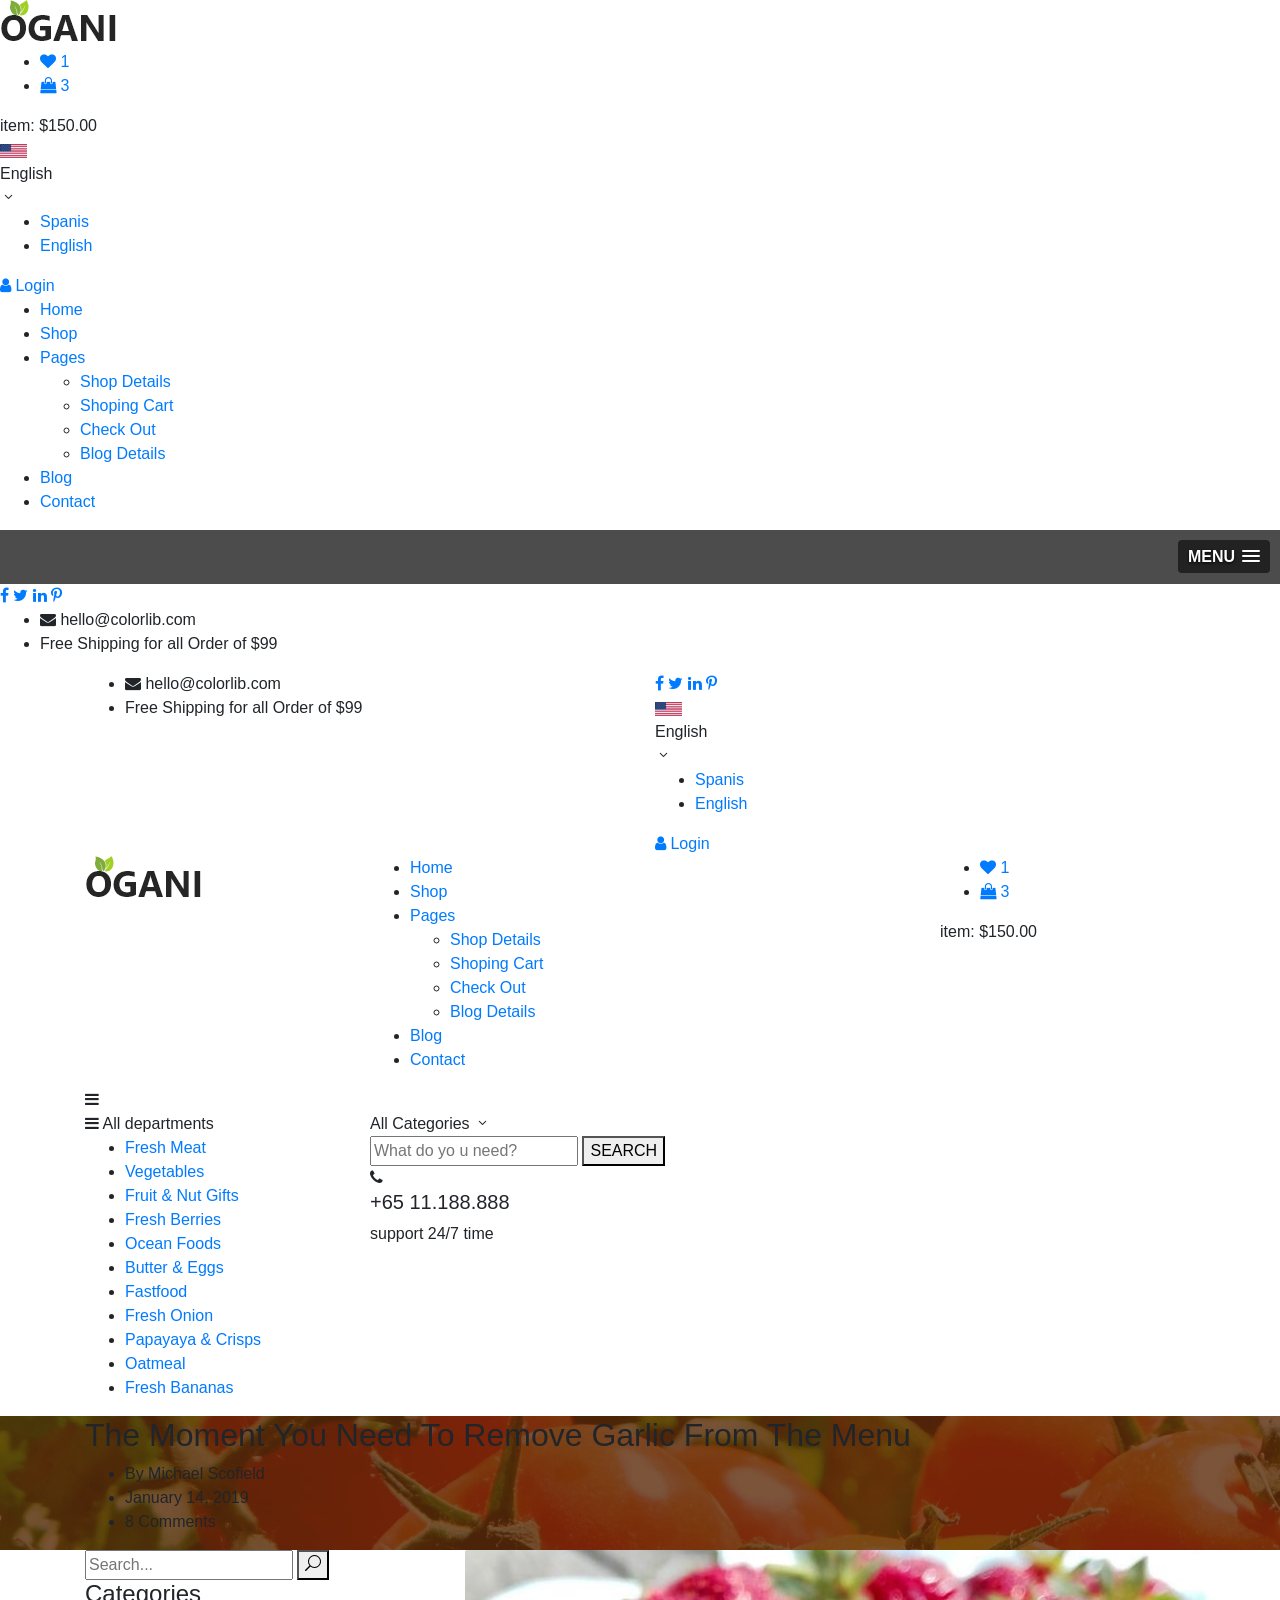
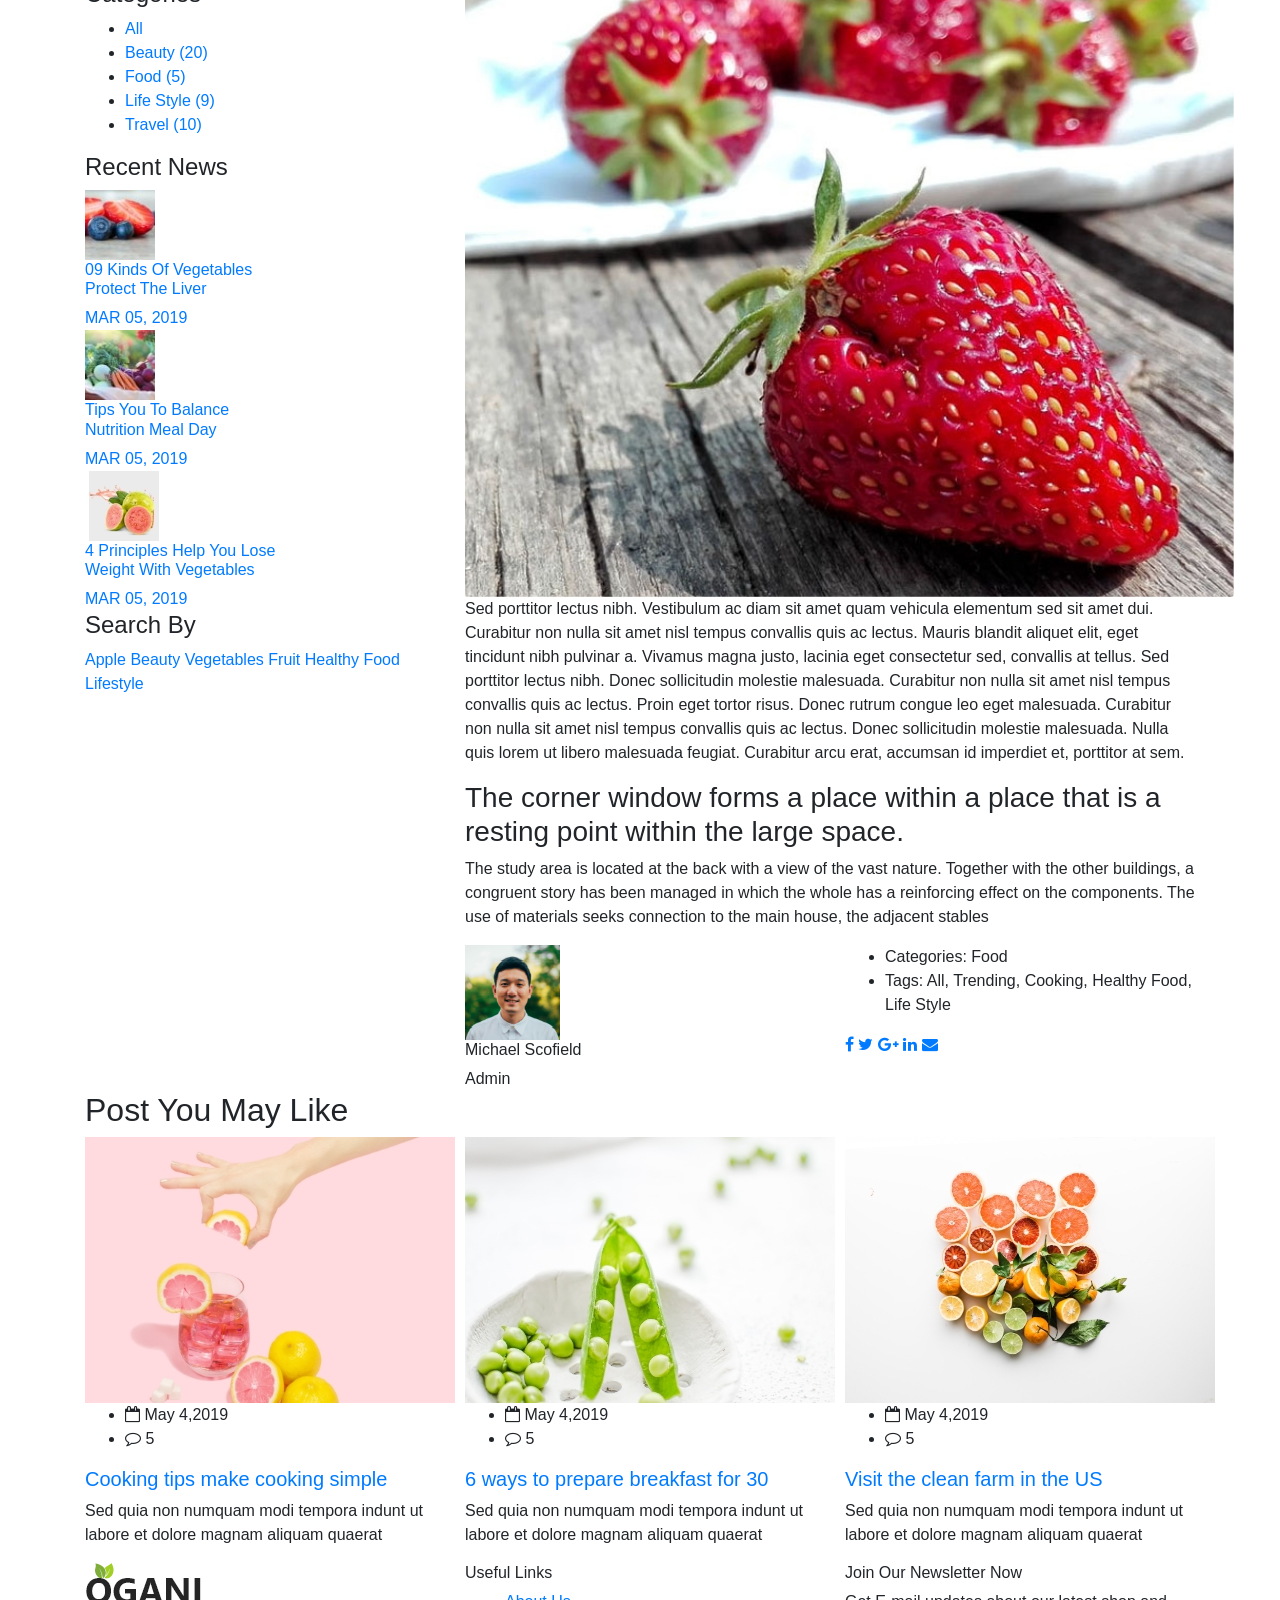
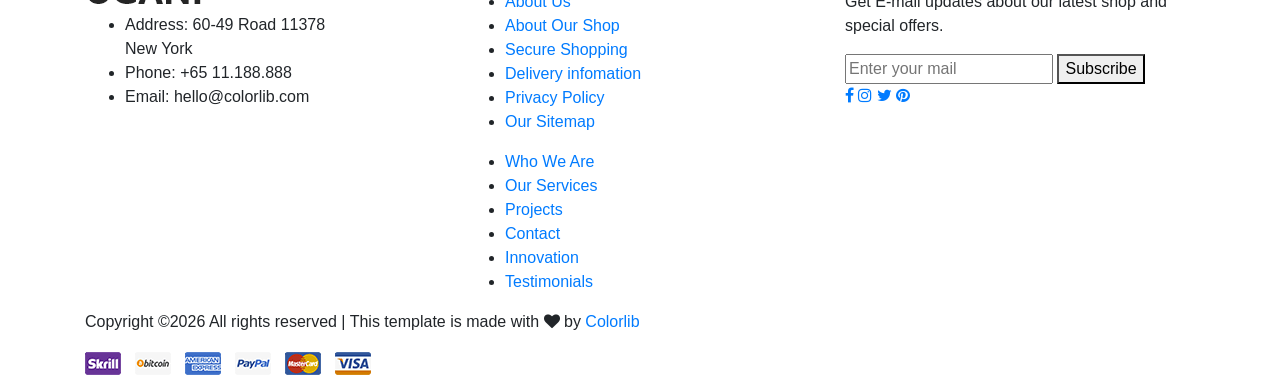
==== src/main/webapp/blog-details.html @ db088687 "Removed system outs not necessary." ====
<!DOCTYPE html>
<html lang="zxx">

<head>
    <meta charset="UTF-8">
    <meta name="description" content="Ogani Template">
    <meta name="keywords" content="Ogani, unica, creative, html">
    <meta name="viewport" content="width=device-width, initial-scale=1.0">
    <meta http-equiv="X-UA-Compatible" content="ie=edge">
    <title>Ogani | Template</title>

    <!-- Google Font -->
    <link href="https://fonts.googleapis.com/css2?family=Cairo:wght@200;300;400;600;900&display=swap" rel="stylesheet">

    <!-- Css Styles -->
    <link rel="stylesheet" href="css/bootstrap.min.css" type="text/css">
    <link rel="stylesheet" href="css/font-awesome.min.css" type="text/css">
    <link rel="stylesheet" href="css/elegant-icons.css" type="text/css">
    <link rel="stylesheet" href="css/nice-select.css" type="text/css">
    <link rel="stylesheet" href="css/jquery-ui.min.css" type="text/css">
    <link rel="stylesheet" href="css/owl.carousel.min.css" type="text/css">
    <link rel="stylesheet" href="css/slicknav.min.css" type="text/css">
    <link rel="stylesheet" href="css/style.css" type="text/css">
</head>

<body>
    <!-- Page Preloder -->
    <div id="preloder">
        <div class="loader"></div>
    </div>

    <!-- Humberger Begin -->
    <div class="humberger__menu__overlay"></div>
    <div class="humberger__menu__wrapper">
        <div class="humberger__menu__logo">
            <a href="#"><img src="img/logo.png" alt=""></a>
        </div>
        <div class="humberger__menu__cart">
            <ul>
                <li><a href="#"><i class="fa fa-heart"></i> <span>1</span></a></li>
                <li><a href="#"><i class="fa fa-shopping-bag"></i> <span>3</span></a></li>
            </ul>
            <div class="header__cart__price">item: <span>$150.00</span></div>
        </div>
        <div class="humberger__menu__widget">
            <div class="header__top__right__language">
                <img src="img/language.png" alt="">
                <div>English</div>
                <span class="arrow_carrot-down"></span>
                <ul>
                    <li><a href="#">Spanis</a></li>
                    <li><a href="#">English</a></li>
                </ul>
            </div>
            <div class="header__top__right__auth">
                <a href="#"><i class="fa fa-user"></i> Login</a>
            </div>
        </div>
        <nav class="humberger__menu__nav mobile-menu">
            <ul>
                <li class="active"><a href="./index.html">Home</a></li>
                <li><a href="./shop-grid.html">Shop</a></li>
                <li><a href="#">Pages</a>
                    <ul class="header__menu__dropdown">
                        <li><a href="./shop-details.html">Shop Details</a></li>
                        <li><a href="./shoping-cart.html">Shoping Cart</a></li>
                        <li><a href="./checkout.html">Check Out</a></li>
                        <li><a href="./blog-details.html">Blog Details</a></li>
                    </ul>
                </li>
                <li><a href="./blog.html">Blog</a></li>
                <li><a href="./contact.html">Contact</a></li>
            </ul>
        </nav>
        <div id="mobile-menu-wrap"></div>
        <div class="header__top__right__social">
            <a href="#"><i class="fa fa-facebook"></i></a>
            <a href="#"><i class="fa fa-twitter"></i></a>
            <a href="#"><i class="fa fa-linkedin"></i></a>
            <a href="#"><i class="fa fa-pinterest-p"></i></a>
        </div>
        <div class="humberger__menu__contact">
            <ul>
                <li><i class="fa fa-envelope"></i> hello@colorlib.com</li>
                <li>Free Shipping for all Order of $99</li>
            </ul>
        </div>
    </div>
    <!-- Humberger End -->

    <!-- Header Section Begin -->
    <header class="header">
        <div class="header__top">
            <div class="container">
                <div class="row">
                    <div class="col-lg-6">
                        <div class="header__top__left">
                            <ul>
                                <li><i class="fa fa-envelope"></i> hello@colorlib.com</li>
                                <li>Free Shipping for all Order of $99</li>
                            </ul>
                        </div>
                    </div>
                    <div class="col-lg-6">
                        <div class="header__top__right">
                            <div class="header__top__right__social">
                                <a href="#"><i class="fa fa-facebook"></i></a>
                                <a href="#"><i class="fa fa-twitter"></i></a>
                                <a href="#"><i class="fa fa-linkedin"></i></a>
                                <a href="#"><i class="fa fa-pinterest-p"></i></a>
                            </div>
                            <div class="header__top__right__language">
                                <img src="img/language.png" alt="">
                                <div>English</div>
                                <span class="arrow_carrot-down"></span>
                                <ul>
                                    <li><a href="#">Spanis</a></li>
                                    <li><a href="#">English</a></li>
                                </ul>
                            </div>
                            <div class="header__top__right__auth">
                                <a href="#"><i class="fa fa-user"></i> Login</a>
                            </div>
                        </div>
                    </div>
                </div>
            </div>
        </div>
        <div class="container">
            <div class="row">
                <div class="col-lg-3">
                    <div class="header__logo">
                        <a href="./index.html"><img src="img/logo.png" alt=""></a>
                    </div>
                </div>
                <div class="col-lg-6">
                    <nav class="header__menu">
                        <ul>
                            <li><a href="./index.html">Home</a></li>
                            <li><a href="./shop-grid.html">Shop</a></li>
                            <li><a href="#">Pages</a>
                                <ul class="header__menu__dropdown">
                                    <li><a href="./shop-details.html">Shop Details</a></li>
                                    <li><a href="./shoping-cart.html">Shoping Cart</a></li>
                                    <li><a href="./checkout.html">Check Out</a></li>
                                    <li><a href="./blog-details.html">Blog Details</a></li>
                                </ul>
                            </li>
                            <li class="active"><a href="./blog.html">Blog</a></li>
                            <li><a href="./contact.html">Contact</a></li>
                        </ul>
                    </nav>
                </div>
                <div class="col-lg-3">
                    <div class="header__cart">
                        <ul>
                            <li><a href="#"><i class="fa fa-heart"></i> <span>1</span></a></li>
                            <li><a href="#"><i class="fa fa-shopping-bag"></i> <span>3</span></a></li>
                        </ul>
                        <div class="header__cart__price">item: <span>$150.00</span></div>
                    </div>
                </div>
            </div>
            <div class="humberger__open">
                <i class="fa fa-bars"></i>
            </div>
        </div>
    </header>
    <!-- Header Section End -->

    <!-- Hero Section Begin -->
    <section class="hero hero-normal">
        <div class="container">
            <div class="row">
                <div class="col-lg-3">
                    <div class="hero__categories">
                        <div class="hero__categories__all">
                            <i class="fa fa-bars"></i>
                            <span>All departments</span>
                        </div>
                        <ul>
                            <li><a href="#">Fresh Meat</a></li>
                            <li><a href="#">Vegetables</a></li>
                            <li><a href="#">Fruit & Nut Gifts</a></li>
                            <li><a href="#">Fresh Berries</a></li>
                            <li><a href="#">Ocean Foods</a></li>
                            <li><a href="#">Butter & Eggs</a></li>
                            <li><a href="#">Fastfood</a></li>
                            <li><a href="#">Fresh Onion</a></li>
                            <li><a href="#">Papayaya & Crisps</a></li>
                            <li><a href="#">Oatmeal</a></li>
                            <li><a href="#">Fresh Bananas</a></li>
                        </ul>
                    </div>
                </div>
                <div class="col-lg-9">
                    <div class="hero__search">
                        <div class="hero__search__form">
                            <form action="#">
                                <div class="hero__search__categories">
                                    All Categories
                                    <span class="arrow_carrot-down"></span>
                                </div>
                                <input type="text" placeholder="What do yo u need?">
                                <button type="submit" class="site-btn">SEARCH</button>
                            </form>
                        </div>
                        <div class="hero__search__phone">
                            <div class="hero__search__phone__icon">
                                <i class="fa fa-phone"></i>
                            </div>
                            <div class="hero__search__phone__text">
                                <h5>+65 11.188.888</h5>
                                <span>support 24/7 time</span>
                            </div>
                        </div>
                    </div>
                </div>
            </div>
        </div>
    </section>
    <!-- Hero Section End -->

    <!-- Blog Details Hero Begin -->
    <section class="blog-details-hero set-bg" data-setbg="img/blog/details/details-hero.jpg">
        <div class="container">
            <div class="row">
                <div class="col-lg-12">
                    <div class="blog__details__hero__text">
                        <h2>The Moment You Need To Remove Garlic From The Menu</h2>
                        <ul>
                            <li>By Michael Scofield</li>
                            <li>January 14, 2019</li>
                            <li>8 Comments</li>
                        </ul>
                    </div>
                </div>
            </div>
        </div>
    </section>
    <!-- Blog Details Hero End -->

    <!-- Blog Details Section Begin -->
    <section class="blog-details spad">
        <div class="container">
            <div class="row">
                <div class="col-lg-4 col-md-5 order-md-1 order-2">
                    <div class="blog__sidebar">
                        <div class="blog__sidebar__search">
                            <form action="#">
                                <input type="text" placeholder="Search...">
                                <button type="submit"><span class="icon_search"></span></button>
                            </form>
                        </div>
                        <div class="blog__sidebar__item">
                            <h4>Categories</h4>
                            <ul>
                                <li><a href="#">All</a></li>
                                <li><a href="#">Beauty (20)</a></li>
                                <li><a href="#">Food (5)</a></li>
                                <li><a href="#">Life Style (9)</a></li>
                                <li><a href="#">Travel (10)</a></li>
                            </ul>
                        </div>
                        <div class="blog__sidebar__item">
                            <h4>Recent News</h4>
                            <div class="blog__sidebar__recent">
                                <a href="#" class="blog__sidebar__recent__item">
                                    <div class="blog__sidebar__recent__item__pic">
                                        <img src="img/blog/sidebar/sr-1.jpg" alt="">
                                    </div>
                                    <div class="blog__sidebar__recent__item__text">
                                        <h6>09 Kinds Of Vegetables<br /> Protect The Liver</h6>
                                        <span>MAR 05, 2019</span>
                                    </div>
                                </a>
                                <a href="#" class="blog__sidebar__recent__item">
                                    <div class="blog__sidebar__recent__item__pic">
                                        <img src="img/blog/sidebar/sr-2.jpg" alt="">
                                    </div>
                                    <div class="blog__sidebar__recent__item__text">
                                        <h6>Tips You To Balance<br /> Nutrition Meal Day</h6>
                                        <span>MAR 05, 2019</span>
                                    </div>
                                </a>
                                <a href="#" class="blog__sidebar__recent__item">
                                    <div class="blog__sidebar__recent__item__pic">
                                        <img src="img/blog/sidebar/sr-3.jpg" alt="">
                                    </div>
                                    <div class="blog__sidebar__recent__item__text">
                                        <h6>4 Principles Help You Lose <br />Weight With Vegetables</h6>
                                        <span>MAR 05, 2019</span>
                                    </div>
                                </a>
                            </div>
                        </div>
                        <div class="blog__sidebar__item">
                            <h4>Search By</h4>
                            <div class="blog__sidebar__item__tags">
                                <a href="#">Apple</a>
                                <a href="#">Beauty</a>
                                <a href="#">Vegetables</a>
                                <a href="#">Fruit</a>
                                <a href="#">Healthy Food</a>
                                <a href="#">Lifestyle</a>
                            </div>
                        </div>
                    </div>
                </div>
                <div class="col-lg-8 col-md-7 order-md-1 order-1">
                    <div class="blog__details__text">
                        <img src="img/blog/details/details-pic.jpg" alt="">
                        <p>Sed porttitor lectus nibh. Vestibulum ac diam sit amet quam vehicula elementum sed sit amet
                            dui. Curabitur non nulla sit amet nisl tempus convallis quis ac lectus. Mauris blandit
                            aliquet elit, eget tincidunt nibh pulvinar a. Vivamus magna justo, lacinia eget consectetur
                            sed, convallis at tellus. Sed porttitor lectus nibh. Donec sollicitudin molestie malesuada.
                            Curabitur non nulla sit amet nisl tempus convallis quis ac lectus. Proin eget tortor risus.
                            Donec rutrum congue leo eget malesuada. Curabitur non nulla sit amet nisl tempus convallis
                            quis ac lectus. Donec sollicitudin molestie malesuada. Nulla quis lorem ut libero malesuada
                            feugiat. Curabitur arcu erat, accumsan id imperdiet et, porttitor at sem.</p>
                        <h3>The corner window forms a place within a place that is a resting point within the large
                            space.</h3>
                        <p>The study area is located at the back with a view of the vast nature. Together with the other
                            buildings, a congruent story has been managed in which the whole has a reinforcing effect on
                            the components. The use of materials seeks connection to the main house, the adjacent
                            stables</p>
                    </div>
                    <div class="blog__details__content">
                        <div class="row">
                            <div class="col-lg-6">
                                <div class="blog__details__author">
                                    <div class="blog__details__author__pic">
                                        <img src="img/blog/details/details-author.jpg" alt="">
                                    </div>
                                    <div class="blog__details__author__text">
                                        <h6>Michael Scofield</h6>
                                        <span>Admin</span>
                                    </div>
                                </div>
                            </div>
                            <div class="col-lg-6">
                                <div class="blog__details__widget">
                                    <ul>
                                        <li><span>Categories:</span> Food</li>
                                        <li><span>Tags:</span> All, Trending, Cooking, Healthy Food, Life Style</li>
                                    </ul>
                                    <div class="blog__details__social">
                                        <a href="#"><i class="fa fa-facebook"></i></a>
                                        <a href="#"><i class="fa fa-twitter"></i></a>
                                        <a href="#"><i class="fa fa-google-plus"></i></a>
                                        <a href="#"><i class="fa fa-linkedin"></i></a>
                                        <a href="#"><i class="fa fa-envelope"></i></a>
                                    </div>
                                </div>
                            </div>
                        </div>
                    </div>
                </div>
            </div>
        </div>
    </section>
    <!-- Blog Details Section End -->

    <!-- Related Blog Section Begin -->
    <section class="related-blog spad">
        <div class="container">
            <div class="row">
                <div class="col-lg-12">
                    <div class="section-title related-blog-title">
                        <h2>Post You May Like</h2>
                    </div>
                </div>
            </div>
            <div class="row">
                <div class="col-lg-4 col-md-4 col-sm-6">
                    <div class="blog__item">
                        <div class="blog__item__pic">
                            <img src="img/blog/blog-1.jpg" alt="">
                        </div>
                        <div class="blog__item__text">
                            <ul>
                                <li><i class="fa fa-calendar-o"></i> May 4,2019</li>
                                <li><i class="fa fa-comment-o"></i> 5</li>
                            </ul>
                            <h5><a href="#">Cooking tips make cooking simple</a></h5>
                            <p>Sed quia non numquam modi tempora indunt ut labore et dolore magnam aliquam quaerat </p>
                        </div>
                    </div>
                </div>
                <div class="col-lg-4 col-md-4 col-sm-6">
                    <div class="blog__item">
                        <div class="blog__item__pic">
                            <img src="img/blog/blog-2.jpg" alt="">
                        </div>
                        <div class="blog__item__text">
                            <ul>
                                <li><i class="fa fa-calendar-o"></i> May 4,2019</li>
                                <li><i class="fa fa-comment-o"></i> 5</li>
                            </ul>
                            <h5><a href="#">6 ways to prepare breakfast for 30</a></h5>
                            <p>Sed quia non numquam modi tempora indunt ut labore et dolore magnam aliquam quaerat </p>
                        </div>
                    </div>
                </div>
                <div class="col-lg-4 col-md-4 col-sm-6">
                    <div class="blog__item">
                        <div class="blog__item__pic">
                            <img src="img/blog/blog-3.jpg" alt="">
                        </div>
                        <div class="blog__item__text">
                            <ul>
                                <li><i class="fa fa-calendar-o"></i> May 4,2019</li>
                                <li><i class="fa fa-comment-o"></i> 5</li>
                            </ul>
                            <h5><a href="#">Visit the clean farm in the US</a></h5>
                            <p>Sed quia non numquam modi tempora indunt ut labore et dolore magnam aliquam quaerat </p>
                        </div>
                    </div>
                </div>
            </div>
        </div>
    </section>
    <!-- Related Blog Section End -->

    <!-- Footer Section Begin -->
    <footer class="footer spad">
        <div class="container">
            <div class="row">
                <div class="col-lg-3 col-md-6 col-sm-6">
                    <div class="footer__about">
                        <div class="footer__about__logo">
                            <a href="./index.html"><img src="img/logo.png" alt=""></a>
                        </div>
                        <ul>
                            <li>Address: 60-49 Road 11378 New York</li>
                            <li>Phone: +65 11.188.888</li>
                            <li>Email: hello@colorlib.com</li>
                        </ul>
                    </div>
                </div>
                <div class="col-lg-4 col-md-6 col-sm-6 offset-lg-1">
                    <div class="footer__widget">
                        <h6>Useful Links</h6>
                        <ul>
                            <li><a href="#">About Us</a></li>
                            <li><a href="#">About Our Shop</a></li>
                            <li><a href="#">Secure Shopping</a></li>
                            <li><a href="#">Delivery infomation</a></li>
                            <li><a href="#">Privacy Policy</a></li>
                            <li><a href="#">Our Sitemap</a></li>
                        </ul>
                        <ul>
                            <li><a href="#">Who We Are</a></li>
                            <li><a href="#">Our Services</a></li>
                            <li><a href="#">Projects</a></li>
                            <li><a href="#">Contact</a></li>
                            <li><a href="#">Innovation</a></li>
                            <li><a href="#">Testimonials</a></li>
                        </ul>
                    </div>
                </div>
                <div class="col-lg-4 col-md-12">
                    <div class="footer__widget">
                        <h6>Join Our Newsletter Now</h6>
                        <p>Get E-mail updates about our latest shop and special offers.</p>
                        <form action="#">
                            <input type="text" placeholder="Enter your mail">
                            <button type="submit" class="site-btn">Subscribe</button>
                        </form>
                        <div class="footer__widget__social">
                            <a href="#"><i class="fa fa-facebook"></i></a>
                            <a href="#"><i class="fa fa-instagram"></i></a>
                            <a href="#"><i class="fa fa-twitter"></i></a>
                            <a href="#"><i class="fa fa-pinterest"></i></a>
                        </div>
                    </div>
                </div>
            </div>
            <div class="row">
                <div class="col-lg-12">
                    <div class="footer__copyright">
                        <div class="footer__copyright__text"><p><!-- Link back to Colorlib can't be removed. Template is licensed under CC BY 3.0. -->
  Copyright &copy;<script>document.write(new Date().getFullYear());</script> All rights reserved | This template is made with <i class="fa fa-heart" aria-hidden="true"></i> by <a href="https://colorlib.com" target="_blank">Colorlib</a>
  <!-- Link back to Colorlib can't be removed. Template is licensed under CC BY 3.0. --></p></div>
                        <div class="footer__copyright__payment"><img src="img/payment-item.png" alt=""></div>
                    </div>
                </div>
            </div>
        </div>
    </footer>
    <!-- Footer Section End -->

    <!-- Js Plugins -->
    <script src="js/jquery-3.3.1.min.js"></script>
    <script src="js/bootstrap.min.js"></script>
    <script src="js/jquery.nice-select.min.js"></script>
    <script src="js/jquery-ui.min.js"></script>
    <script src="js/jquery.slicknav.js"></script>
    <script src="js/mixitup.min.js"></script>
    <script src="js/owl.carousel.min.js"></script>
    <script src="js/main.js"></script>



</body>

</html>
---- src/main/webapp/css/elegant-icons.css ----
@font-face {
	font-family: 'ElegantIcons';
	src:url('../fonts/ElegantIcons.eot');
	src:url('../fonts/ElegantIcons.eot?#iefix') format('embedded-opentype'),
		url('../fonts/ElegantIcons.woff') format('woff'),
		url('../fonts/ElegantIcons.ttf') format('truetype'),
		url('../fonts/ElegantIcons.svg#ElegantIcons') format('svg');
	font-weight: normal;
	font-style: normal;
}

/* Use the following CSS code if you want to use data attributes for inserting your icons */
[data-icon]:before {
	font-family: 'ElegantIcons';
	content: attr(data-icon);
	speak: none;
	font-weight: normal;
	font-variant: normal;
	text-transform: none;
	line-height: 1;
	-webkit-font-smoothing: antialiased;
	-moz-osx-font-smoothing: grayscale;
}

/* Use the following CSS code if you want to have a class per icon */
/*
Instead of a list of all class selectors,
you can use the generic selector below, but it's slower:
[class*="your-class-prefix"] {
*/
.arrow_up, .arrow_down, .arrow_left, .arrow_right, .arrow_left-up, .arrow_right-up, .arrow_right-down, .arrow_left-down, .arrow-up-down, .arrow_up-down_alt, .arrow_left-right_alt, .arrow_left-right, .arrow_expand_alt2, .arrow_expand_alt, .arrow_condense, .arrow_expand, .arrow_move, .arrow_carrot-up, .arrow_carrot-down, .arrow_carrot-left, .arrow_carrot-right, .arrow_carrot-2up, .arrow_carrot-2down, .arrow_carrot-2left, .arrow_carrot-2right, .arrow_carrot-up_alt2, .arrow_carrot-down_alt2, .arrow_carrot-left_alt2, .arrow_carrot-right_alt2, .arrow_carrot-2up_alt2, .arrow_carrot-2down_alt2, .arrow_carrot-2left_alt2, .arrow_carrot-2right_alt2, .arrow_triangle-up, .arrow_triangle-down, .arrow_triangle-left, .arrow_triangle-right, .arrow_triangle-up_alt2, .arrow_triangle-down_alt2, .arrow_triangle-left_alt2, .arrow_triangle-right_alt2, .arrow_back, .icon_minus-06, .icon_plus, .icon_close, .icon_check, .icon_minus_alt2, .icon_plus_alt2, .icon_close_alt2, .icon_check_alt2, .icon_zoom-out_alt, .icon_zoom-in_alt, .icon_search, .icon_box-empty, .icon_box-selected, .icon_minus-box, .icon_plus-box, .icon_box-checked, .icon_circle-empty, .icon_circle-slelected, .icon_stop_alt2, .icon_stop, .icon_pause_alt2, .icon_pause, .icon_menu, .icon_menu-square_alt2, .icon_menu-circle_alt2, .icon_ul, .icon_ol, .icon_adjust-horiz, .icon_adjust-vert, .icon_document_alt, .icon_documents_alt, .icon_pencil, .icon_pencil-edit_alt, .icon_pencil-edit, .icon_folder-alt, .icon_folder-open_alt, .icon_folder-add_alt, .icon_info_alt, .icon_error-oct_alt, .icon_error-circle_alt, .icon_error-triangle_alt, .icon_question_alt2, .icon_question, .icon_comment_alt, .icon_chat_alt, .icon_vol-mute_alt, .icon_volume-low_alt, .icon_volume-high_alt, .icon_quotations, .icon_quotations_alt2, .icon_clock_alt, .icon_lock_alt, .icon_lock-open_alt, .icon_key_alt, .icon_cloud_alt, .icon_cloud-upload_alt, .icon_cloud-download_alt, .icon_image, .icon_images, .icon_lightbulb_alt, .icon_gift_alt, .icon_house_alt, .icon_genius, .icon_mobile, .icon_tablet, .icon_laptop, .icon_desktop, .icon_camera_alt, .icon_mail_alt, .icon_cone_alt, .icon_ribbon_alt, .icon_bag_alt, .icon_creditcard, .icon_cart_alt, .icon_paperclip, .icon_tag_alt, .icon_tags_alt, .icon_trash_alt, .icon_cursor_alt, .icon_mic_alt, .icon_compass_alt, .icon_pin_alt, .icon_pushpin_alt, .icon_map_alt, .icon_drawer_alt, .icon_toolbox_alt, .icon_book_alt, .icon_calendar, .icon_film, .icon_table, .icon_contacts_alt, .icon_headphones, .icon_lifesaver, .icon_piechart, .icon_refresh, .icon_link_alt, .icon_link, .icon_loading, .icon_blocked, .icon_archive_alt, .icon_heart_alt, .icon_star_alt, .icon_star-half_alt, .icon_star, .icon_star-half, .icon_tools, .icon_tool, .icon_cog, .icon_cogs, .arrow_up_alt, .arrow_down_alt, .arrow_left_alt, .arrow_right_alt, .arrow_left-up_alt, .arrow_right-up_alt, .arrow_right-down_alt, .arrow_left-down_alt, .arrow_condense_alt, .arrow_expand_alt3, .arrow_carrot_up_alt, .arrow_carrot-down_alt, .arrow_carrot-left_alt, .arrow_carrot-right_alt, .arrow_carrot-2up_alt, .arrow_carrot-2dwnn_alt, .arrow_carrot-2left_alt, .arrow_carrot-2right_alt, .arrow_triangle-up_alt, .arrow_triangle-down_alt, .arrow_triangle-left_alt, .arrow_triangle-right_alt, .icon_minus_alt, .icon_plus_alt, .icon_close_alt, .icon_check_alt, .icon_zoom-out, .icon_zoom-in, .icon_stop_alt, .icon_menu-square_alt, .icon_menu-circle_alt, .icon_document, .icon_documents, .icon_pencil_alt, .icon_folder, .icon_folder-open, .icon_folder-add, .icon_folder_upload, .icon_folder_download, .icon_info, .icon_error-circle, .icon_error-oct, .icon_error-triangle, .icon_question_alt, .icon_comment, .icon_chat, .icon_vol-mute, .icon_volume-low, .icon_volume-high, .icon_quotations_alt, .icon_clock, .icon_lock, .icon_lock-open, .icon_key, .icon_cloud, .icon_cloud-upload, .icon_cloud-download, .icon_lightbulb, .icon_gift, .icon_house, .icon_camera, .icon_mail, .icon_cone, .icon_ribbon, .icon_bag, .icon_cart, .icon_tag, .icon_tags, .icon_trash, .icon_cursor, .icon_mic, .icon_compass, .icon_pin, .icon_pushpin, .icon_map, .icon_drawer, .icon_toolbox, .icon_book, .icon_contacts, .icon_archive, .icon_heart, .icon_profile, .icon_group, .icon_grid-2x2, .icon_grid-3x3, .icon_music, .icon_pause_alt, .icon_phone, .icon_upload, .icon_download, .social_facebook, .social_twitter, .social_pinterest, .social_googleplus, .social_tumblr, .social_tumbleupon, .social_wordpress, .social_instagram, .social_dribbble, .social_vimeo, .social_linkedin, .social_rss, .social_deviantart, .social_share, .social_myspace, .social_skype, .social_youtube, .social_picassa, .social_googledrive, .social_flickr, .social_blogger, .social_spotify, .social_delicious, .social_facebook_circle, .social_twitter_circle, .social_pinterest_circle, .social_googleplus_circle, .social_tumblr_circle, .social_stumbleupon_circle, .social_wordpress_circle, .social_instagram_circle, .social_dribbble_circle, .social_vimeo_circle, .social_linkedin_circle, .social_rss_circle, .social_deviantart_circle, .social_share_circle, .social_myspace_circle, .social_skype_circle, .social_youtube_circle, .social_picassa_circle, .social_googledrive_alt2, .social_flickr_circle, .social_blogger_circle, .social_spotify_circle, .social_delicious_circle, .social_facebook_square, .social_twitter_square, .social_pinterest_square, .social_googleplus_square, .social_tumblr_square, .social_stumbleupon_square, .social_wordpress_square, .social_instagram_square, .social_dribbble_square, .social_vimeo_square, .social_linkedin_square, .social_rss_square, .social_deviantart_square, .social_share_square, .social_myspace_square, .social_skype_square, .social_youtube_square, .social_picassa_square, .social_googledrive_square, .social_flickr_square, .social_blogger_square, .social_spotify_square, .social_delicious_square, .icon_printer, .icon_calulator, .icon_building, .icon_floppy, .icon_drive, .icon_search-2, .icon_id, .icon_id-2, .icon_puzzle, .icon_like, .icon_dislike, .icon_mug, .icon_currency, .icon_wallet, .icon_pens, .icon_easel, .icon_flowchart, .icon_datareport, .icon_briefcase, .icon_shield, .icon_percent, .icon_globe, .icon_globe-2, .icon_target, .icon_hourglass, .icon_balance, .icon_rook, .icon_printer-alt, .icon_calculator_alt, .icon_building_alt, .icon_floppy_alt, .icon_drive_alt, .icon_search_alt, .icon_id_alt, .icon_id-2_alt, .icon_puzzle_alt, .icon_like_alt, .icon_dislike_alt, .icon_mug_alt, .icon_currency_alt, .icon_wallet_alt, .icon_pens_alt, .icon_easel_alt, .icon_flowchart_alt, .icon_datareport_alt, .icon_briefcase_alt, .icon_shield_alt, .icon_percent_alt, .icon_globe_alt, .icon_clipboard {
	font-family: 'ElegantIcons';
	speak: none;
	font-style: normal;
	font-weight: normal;
	font-variant: normal;
	text-transform: none;
	line-height: 1;
	-webkit-font-smoothing: antialiased;
}
.arrow_up:before {
	content: "\21";
}
.arrow_down:before {
	content: "\22";
}
.arrow_left:before {
	content: "\23";
}
.arrow_right:before {
	content: "\24";
}
.arrow_left-up:before {
	content: "\25";
}
.arrow_right-up:before {
	content: "\26";
}
.arrow_right-down:before {
	content: "\27";
}
.arrow_left-down:before {
	content: "\28";
}
.arrow-up-down:before {
	content: "\29";
}
.arrow_up-down_alt:before {
	content: "\2a";
}
.arrow_left-right_alt:before {
	content: "\2b";
}
.arrow_left-right:before {
	content: "\2c";
}
.arrow_expand_alt2:before {
	content: "\2d";
}
.arrow_expand_alt:before {
	content: "\2e";
}
.arrow_condense:before {
	content: "\2f";
}
.arrow_expand:before {
	content: "\30";
}
.arrow_move:before {
	content: "\31";
}
.arrow_carrot-up:before {
	content: "\32";
}
.arrow_carrot-down:before {
	content: "\33";
}
.arrow_carrot-left:before {
	content: "\34";
}
.arrow_carrot-right:before {
	content: "\35";
}
.arrow_carrot-2up:before {
	content: "\36";
}
.arrow_carrot-2down:before {
	content: "\37";
}
.arrow_carrot-2left:before {
	content: "\38";
}
.arrow_carrot-2right:before {
	content: "\39";
}
.arrow_carrot-up_alt2:before {
	content: "\3a";
}
.arrow_carrot-down_alt2:before {
	content: "\3b";
}
.arrow_carrot-left_alt2:before {
	content: "\3c";
}
.arrow_carrot-right_alt2:before {
	content: "\3d";
}
.arrow_carrot-2up_alt2:before {
	content: "\3e";
}
.arrow_carrot-2down_alt2:before {
	content: "\3f";
}
.arrow_carrot-2left_alt2:before {
	content: "\40";
}
.arrow_carrot-2right_alt2:before {
	content: "\41";
}
.arrow_triangle-up:before {
	content: "\42";
}
.arrow_triangle-down:before {
	content: "\43";
}
.arrow_triangle-left:before {
	content: "\44";
}
.arrow_triangle-right:before {
	content: "\45";
}
.arrow_triangle-up_alt2:before {
	content: "\46";
}
.arrow_triangle-down_alt2:before {
	content: "\47";
}
.arrow_triangle-left_alt2:before {
	content: "\48";
}
.arrow_triangle-right_alt2:before {
	content: "\49";
}
.arrow_back:before {
	content: "\4a";
}
.icon_minus-06:before {
	content: "\4b";
}
.icon_plus:before {
	content: "\4c";
}
.icon_close:before {
	content: "\4d";
}
.icon_check:before {
	content: "\4e";
}
.icon_minus_alt2:before {
	content: "\4f";
}
.icon_plus_alt2:before {
	content: "\50";
}
.icon_close_alt2:before {
	content: "\51";
}
.icon_check_alt2:before {
	content: "\52";
}
.icon_zoom-out_alt:before {
	content: "\53";
}
.icon_zoom-in_alt:before {
	content: "\54";
}
.icon_search:before {
	content: "\55";
}
.icon_box-empty:before {
	content: "\56";
}
.icon_box-selected:before {
	content: "\57";
}
.icon_minus-box:before {
	content: "\58";
}
.icon_plus-box:before {
	content: "\59";
}
.icon_box-checked:before {
	content: "\5a";
}
.icon_circle-empty:before {
	content: "\5b";
}
.icon_circle-slelected:before {
	content: "\5c";
}
.icon_stop_alt2:before {
	content: "\5d";
}
.icon_stop:before {
	content: "\5e";
}
.icon_pause_alt2:before {
	content: "\5f";
}
.icon_pause:before {
	content: "\60";
}
.icon_menu:before {
	content: "\61";
}
.icon_menu-square_alt2:before {
	content: "\62";
}
.icon_menu-circle_alt2:before {
	content: "\63";
}
.icon_ul:before {
	content: "\64";
}
.icon_ol:before {
	content: "\65";
}
.icon_adjust-horiz:before {
	content: "\66";
}
.icon_adjust-vert:before {
	content: "\67";
}
.icon_document_alt:before {
	content: "\68";
}
.icon_documents_alt:before {
	content: "\69";
}
.icon_pencil:before {
	content: "\6a";
}
.icon_pencil-edit_alt:before {
	content: "\6b";
}
.icon_pencil-edit:before {
	content: "\6c";
}
.icon_folder-alt:before {
	content: "\6d";
}
.icon_folder-open_alt:before {
	content: "\6e";
}
.icon_folder-add_alt:before {
	content: "\6f";
}
.icon_info_alt:before {
	content: "\70";
}
.icon_error-oct_alt:before {
	content: "\71";
}
.icon_error-circle_alt:before {
	content: "\72";
}
.icon_error-triangle_alt:before {
	content: "\73";
}
.icon_question_alt2:before {
	content: "\74";
}
.icon_question:before {
	content: "\75";
}
.icon_comment_alt:before {
	content: "\76";
}
.icon_chat_alt:before {
	content: "\77";
}
.icon_vol-mute_alt:before {
	content: "\78";
}
.icon_volume-low_alt:before {
	content: "\79";
}
.icon_volume-high_alt:before {
	content: "\7a";
}
.icon_quotations:before {
	content: "\7b";
}
.icon_quotations_alt2:before {
	content: "\7c";
}
.icon_clock_alt:before {
	content: "\7d";
}
.icon_lock_alt:before {
	content: "\7e";
}
.icon_lock-open_alt:before {
	content: "\e000";
}
.icon_key_alt:before {
	content: "\e001";
}
.icon_cloud_alt:before {
	content: "\e002";
}
.icon_cloud-upload_alt:before {
	content: "\e003";
}
.icon_cloud-download_alt:before {
	content: "\e004";
}
.icon_image:before {
	content: "\e005";
}
.icon_images:before {
	content: "\e006";
}
.icon_lightbulb_alt:before {
	content: "\e007";
}
.icon_gift_alt:before {
	content: "\e008";
}
.icon_house_alt:before {
	content: "\e009";
}
.icon_genius:before {
	content: "\e00a";
}
.icon_mobile:before {
	content: "\e00b";
}
.icon_tablet:before {
	content: "\e00c";
}
.icon_laptop:before {
	content: "\e00d";
}
.icon_desktop:before {
	content: "\e00e";
}
.icon_camera_alt:before {
	content: "\e00f";
}
.icon_mail_alt:before {
	content: "\e010";
}
.icon_cone_alt:before {
	content: "\e011";
}
.icon_ribbon_alt:before {
	content: "\e012";
}
.icon_bag_alt:before {
	content: "\e013";
}
.icon_creditcard:before {
	content: "\e014";
}
.icon_cart_alt:before {
	content: "\e015";
}
.icon_paperclip:before {
	content: "\e016";
}
.icon_tag_alt:before {
	content: "\e017";
}
.icon_tags_alt:before {
	content: "\e018";
}
.icon_trash_alt:before {
	content: "\e019";
}
.icon_cursor_alt:before {
	content: "\e01a";
}
.icon_mic_alt:before {
	content: "\e01b";
}
.icon_compass_alt:before {
	content: "\e01c";
}
.icon_pin_alt:before {
	content: "\e01d";
}
.icon_pushpin_alt:before {
	content: "\e01e";
}
.icon_map_alt:before {
	content: "\e01f";
}
.icon_drawer_alt:before {
	content: "\e020";
}
.icon_toolbox_alt:before {
	content: "\e021";
}
.icon_book_alt:before {
	content: "\e022";
}
.icon_calendar:before {
	content: "\e023";
}
.icon_film:before {
	content: "\e024";
}
.icon_table:before {
	content: "\e025";
}
.icon_contacts_alt:before {
	content: "\e026";
}
.icon_headphones:before {
	content: "\e027";
}
.icon_lifesaver:before {
	content: "\e028";
}
.icon_piechart:before {
	content: "\e029";
}
.icon_refresh:before {
	content: "\e02a";
}
.icon_link_alt:before {
	content: "\e02b";
}
.icon_link:before {
	content: "\e02c";
}
.icon_loading:before {
	content: "\e02d";
}
.icon_blocked:before {
	content: "\e02e";
}
.icon_archive_alt:before {
	content: "\e02f";
}
.icon_heart_alt:before {
	content: "\e030";
}
.icon_star_alt:before {
	content: "\e031";
}
.icon_star-half_alt:before {
	content: "\e032";
}
.icon_star:before {
	content: "\e033";
}
.icon_star-half:before {
	content: "\e034";
}
.icon_tools:before {
	content: "\e035";
}
.icon_tool:before {
	content: "\e036";
}
.icon_cog:before {
	content: "\e037";
}
.icon_cogs:before {
	content: "\e038";
}
.arrow_up_alt:before {
	content: "\e039";
}
.arrow_down_alt:before {
	content: "\e03a";
}
.arrow_left_alt:before {
	content: "\e03b";
}
.arrow_right_alt:before {
	content: "\e03c";
}
.arrow_left-up_alt:before {
	content: "\e03d";
}
.arrow_right-up_alt:before {
	content: "\e03e";
}
.arrow_right-down_alt:before {
	content: "\e03f";
}
.arrow_left-down_alt:before {
	content: "\e040";
}
.arrow_condense_alt:before {
	content: "\e041";
}
.arrow_expand_alt3:before {
	content: "\e042";
}
.arrow_carrot_up_alt:before {
	content: "\e043";
}
.arrow_carrot-down_alt:before {
	content: "\e044";
}
.arrow_carrot-left_alt:before {
	content: "\e045";
}
.arrow_carrot-right_alt:before {
	content: "\e046";
}
.arrow_carrot-2up_alt:before {
	content: "\e047";
}
.arrow_carrot-2dwnn_alt:before {
	content: "\e048";
}
.arrow_carrot-2left_alt:before {
	content: "\e049";
}
.arrow_carrot-2right_alt:before {
	content: "\e04a";
}
.arrow_triangle-up_alt:before {
	content: "\e04b";
}
.arrow_triangle-down_alt:before {
	content: "\e04c";
}
.arrow_triangle-left_alt:before {
	content: "\e04d";
}
.arrow_triangle-right_alt:before {
	content: "\e04e";
}
.icon_minus_alt:before {
	content: "\e04f";
}
.icon_plus_alt:before {
	content: "\e050";
}
.icon_close_alt:before {
	content: "\e051";
}
.icon_check_alt:before {
	content: "\e052";
}
.icon_zoom-out:before {
	content: "\e053";
}
.icon_zoom-in:before {
	content: "\e054";
}
.icon_stop_alt:before {
	content: "\e055";
}
.icon_menu-square_alt:before {
	content: "\e056";
}
.icon_menu-circle_alt:before {
	content: "\e057";
}
.icon_document:before {
	content: "\e058";
}
.icon_documents:before {
	content: "\e059";
}
.icon_pencil_alt:before {
	content: "\e05a";
}
.icon_folder:before {
	content: "\e05b";
}
.icon_folder-open:before {
	content: "\e05c";
}
.icon_folder-add:before {
	content: "\e05d";
}
.icon_folder_upload:before {
	content: "\e05e";
}
.icon_folder_download:before {
	content: "\e05f";
}
.icon_info:before {
	content: "\e060";
}
.icon_error-circle:before {
	content: "\e061";
}
.icon_error-oct:before {
	content: "\e062";
}
.icon_error-triangle:before {
	content: "\e063";
}
.icon_question_alt:before {
	content: "\e064";
}
.icon_comment:before {
	content: "\e065";
}
.icon_chat:before {
	content: "\e066";
}
.icon_vol-mute:before {
	content: "\e067";
}
.icon_volume-low:before {
	content: "\e068";
}
.icon_volume-high:before {
	content: "\e069";
}
.icon_quotations_alt:before {
	content: "\e06a";
}
.icon_clock:before {
	content: "\e06b";
}
.icon_lock:before {
	content: "\e06c";
}
.icon_lock-open:before {
	content: "\e06d";
}
.icon_key:before {
	content: "\e06e";
}
.icon_cloud:before {
	content: "\e06f";
}
.icon_cloud-upload:before {
	content: "\e070";
}
.icon_cloud-download:before {
	content: "\e071";
}
.icon_lightbulb:before {
	content: "\e072";
}
.icon_gift:before {
	content: "\e073";
}
.icon_house:before {
	content: "\e074";
}
.icon_camera:before {
	content: "\e075";
}
.icon_mail:before {
	content: "\e076";
}
.icon_cone:before {
	content: "\e077";
}
.icon_ribbon:before {
	content: "\e078";
}
.icon_bag:before {
	content: "\e079";
}
.icon_cart:before {
	content: "\e07a";
}
.icon_tag:before {
	content: "\e07b";
}
.icon_tags:before {
	content: "\e07c";
}
.icon_trash:before {
	content: "\e07d";
}
.icon_cursor:before {
	content: "\e07e";
}
.icon_mic:before {
	content: "\e07f";
}
.icon_compass:before {
	content: "\e080";
}
.icon_pin:before {
	content: "\e081";
}
.icon_pushpin:before {
	content: "\e082";
}
.icon_map:before {
	content: "\e083";
}
.icon_drawer:before {
	content: "\e084";
}
.icon_toolbox:before {
	content: "\e085";
}
.icon_book:before {
	content: "\e086";
}
.icon_contacts:before {
	content: "\e087";
}
.icon_archive:before {
	content: "\e088";
}
.icon_heart:before {
	content: "\e089";
}
.icon_profile:before {
	content: "\e08a";
}
.icon_group:before {
	content: "\e08b";
}
.icon_grid-2x2:before {
	content: "\e08c";
}
.icon_grid-3x3:before {
	content: "\e08d";
}
.icon_music:before {
	content: "\e08e";
}
.icon_pause_alt:before {
	content: "\e08f";
}
.icon_phone:before {
	content: "\e090";
}
.icon_upload:before {
	content: "\e091";
}
.icon_download:before {
	content: "\e092";
}
.social_facebook:before {
	content: "\e093";
}
.social_twitter:before {
	content: "\e094";
}
.social_pinterest:before {
	content: "\e095";
}
.social_googleplus:before {
	content: "\e096";
}
.social_tumblr:before {
	content: "\e097";
}
.social_tumbleupon:before {
	content: "\e098";
}
.social_wordpress:before {
	content: "\e099";
}
.social_instagram:before {
	content: "\e09a";
}
.social_dribbble:before {
	content: "\e09b";
}
.social_vimeo:before {
	content: "\e09c";
}
.social_linkedin:before {
	content: "\e09d";
}
.social_rss:before {
	content: "\e09e";
}
.social_deviantart:before {
	content: "\e09f";
}
.social_share:before {
	content: "\e0a0";
}
.social_myspace:before {
	content: "\e0a1";
}
.social_skype:before {
	content: "\e0a2";
}
.social_youtube:before {
	content: "\e0a3";
}
.social_picassa:before {
	content: "\e0a4";
}
.social_googledrive:before {
	content: "\e0a5";
}
.social_flickr:before {
	content: "\e0a6";
}
.social_blogger:before {
	content: "\e0a7";
}
.social_spotify:before {
	content: "\e0a8";
}
.social_delicious:before {
	content: "\e0a9";
}
.social_facebook_circle:before {
	content: "\e0aa";
}
.social_twitter_circle:before {
	content: "\e0ab";
}
.social_pinterest_circle:before {
	content: "\e0ac";
}
.social_googleplus_circle:before {
	content: "\e0ad";
}
.social_tumblr_circle:before {
	content: "\e0ae";
}
.social_stumbleupon_circle:before {
	content: "\e0af";
}
.social_wordpress_circle:before {
	content: "\e0b0";
}
.social_instagram_circle:before {
	content: "\e0b1";
}
.social_dribbble_circle:before {
	content: "\e0b2";
}
.social_vimeo_circle:before {
	content: "\e0b3";
}
.social_linkedin_circle:before {
	content: "\e0b4";
}
.social_rss_circle:before {
	content: "\e0b5";
}
.social_deviantart_circle:before {
	content: "\e0b6";
}
.social_share_circle:before {
	content: "\e0b7";
}
.social_myspace_circle:before {
	content: "\e0b8";
}
.social_skype_circle:before {
	content: "\e0b9";
}
.social_youtube_circle:before {
	content: "\e0ba";
}
.social_picassa_circle:before {
	content: "\e0bb";
}
.social_googledrive_alt2:before {
	content: "\e0bc";
}
.social_flickr_circle:before {
	content: "\e0bd";
}
.social_blogger_circle:before {
	content: "\e0be";
}
.social_spotify_circle:before {
	content: "\e0bf";
}
.social_delicious_circle:before {
	content: "\e0c0";
}
.social_facebook_square:before {
	content: "\e0c1";
}
.social_twitter_square:before {
	content: "\e0c2";
}
.social_pinterest_square:before {
	content: "\e0c3";
}
.social_googleplus_square:before {
	content: "\e0c4";
}
.social_tumblr_square:before {
	content: "\e0c5";
}
.social_stumbleupon_square:before {
	content: "\e0c6";
}
.social_wordpress_square:before {
	content: "\e0c7";
}
.social_instagram_square:before {
	content: "\e0c8";
}
.social_dribbble_square:before {
	content: "\e0c9";
}
.social_vimeo_square:before {
	content: "\e0ca";
}
.social_linkedin_square:before {
	content: "\e0cb";
}
.social_rss_square:before {
	content: "\e0cc";
}
.social_deviantart_square:before {
	content: "\e0cd";
}
.social_share_square:before {
	content: "\e0ce";
}
.social_myspace_square:before {
	content: "\e0cf";
}
.social_skype_square:before {
	content: "\e0d0";
}
.social_youtube_square:before {
	content: "\e0d1";
}
.social_picassa_square:before {
	content: "\e0d2";
}
.social_googledrive_square:before {
	content: "\e0d3";
}
.social_flickr_square:before {
	content: "\e0d4";
}
.social_blogger_square:before {
	content: "\e0d5";
}
.social_spotify_square:before {
	content: "\e0d6";
}
.social_delicious_square:before {
	content: "\e0d7";
}
.icon_printer:before {
	content: "\e103";
}
.icon_calulator:before {
	content: "\e0ee";
}
.icon_building:before {
	content: "\e0ef";
}
.icon_floppy:before {
	content: "\e0e8";
}
.icon_drive:before {
	content: "\e0ea";
}
.icon_search-2:before {
	content: "\e101";
}
.icon_id:before {
	content: "\e107";
}
.icon_id-2:before {
	content: "\e108";
}
.icon_puzzle:before {
	content: "\e102";
}
.icon_like:before {
	content: "\e106";
}
.icon_dislike:before {
	content: "\e0eb";
}
.icon_mug:before {
	content: "\e105";
}
.icon_currency:before {
	content: "\e0ed";
}
.icon_wallet:before {
	content: "\e100";
}
.icon_pens:before {
	content: "\e104";
}
.icon_easel:before {
	content: "\e0e9";
}
.icon_flowchart:before {
	content: "\e109";
}
.icon_datareport:before {
	content: "\e0ec";
}
.icon_briefcase:before {
	content: "\e0fe";
}
.icon_shield:before {
	content: "\e0f6";
}
.icon_percent:before {
	content: "\e0fb";
}
.icon_globe:before {
	content: "\e0e2";
}
.icon_globe-2:before {
	content: "\e0e3";
}
.icon_target:before {
	content: "\e0f5";
}
.icon_hourglass:before {
	content: "\e0e1";
}
.icon_balance:before {
	content: "\e0ff";
}
.icon_rook:before {
	content: "\e0f8";
}
.icon_printer-alt:before {
	content: "\e0fa";
}
.icon_calculator_alt:before {
	content: "\e0e7";
}
.icon_building_alt:before {
	content: "\e0fd";
}
.icon_floppy_alt:before {
	content: "\e0e4";
}
.icon_drive_alt:before {
	content: "\e0e5";
}
.icon_search_alt:before {
	content: "\e0f7";
}
.icon_id_alt:before {
	content: "\e0e0";
}
.icon_id-2_alt:before {
	content: "\e0fc";
}
.icon_puzzle_alt:before {
	content: "\e0f9";
}
.icon_like_alt:before {
	content: "\e0dd";
}
.icon_dislike_alt:before {
	content: "\e0f1";
}
.icon_mug_alt:before {
	content: "\e0dc";
}
.icon_currency_alt:before {
	content: "\e0f3";
}
.icon_wallet_alt:before {
	content: "\e0d8";
}
.icon_pens_alt:before {
	content: "\e0db";
}
.icon_easel_alt:before {
	content: "\e0f0";
}
.icon_flowchart_alt:before {
	content: "\e0df";
}
.icon_datareport_alt:before {
	content: "\e0f2";
}
.icon_briefcase_alt:before {
	content: "\e0f4";
}
.icon_shield_alt:before {
	content: "\e0d9";
}
.icon_percent_alt:before {
	content: "\e0da";
}
.icon_globe_alt:before {
	content: "\e0de";
}
.icon_clipboard:before {
	content: "\e0e6";
}


	.glyph {
		float: left;
		text-align: center;
		padding: .75em;
		margin: .4em 1.5em .75em 0;
		width: 6em;
text-shadow: none;
	}
        .glyph_big {
        font-size: 128px;
        color: #59c5dc;
        float: left;
        margin-right: 20px;
        }

        .glyph div { padding-bottom: 10px;}

	.glyph input {
		font-family: consolas, monospace;
		font-size: 12px;
		width: 100%;
		text-align: center;
		border: 0;
		box-shadow: 0 0 0 1px #ccc;
		padding: .2em;
                -moz-border-radius: 5px;
                -webkit-border-radius: 5px;
	}
	.centered {
		margin-left: auto;
		margin-right: auto;
	}
	.glyph .fs1 {
		font-size: 2em;
	}
---- src/main/webapp/css/nice-select.css ----
.nice-select {
  -webkit-tap-highlight-color: transparent;
  background-color: #fff;
  border-radius: 5px;
  border: solid 1px #e8e8e8;
  box-sizing: border-box;
  clear: both;
  cursor: pointer;
  display: block;
  float: left;
  font-family: inherit;
  font-size: 14px;
  font-weight: normal;
  height: 42px;
  line-height: 40px;
  outline: none;
  padding-left: 18px;
  padding-right: 30px;
  position: relative;
  text-align: left !important;
  -webkit-transition: all 0.2s ease-in-out;
  transition: all 0.2s ease-in-out;
  -webkit-user-select: none;
     -moz-user-select: none;
      -ms-user-select: none;
          user-select: none;
  white-space: nowrap;
  width: auto; }
  .nice-select:hover {
    border-color: #dbdbdb; }
  .nice-select:active, .nice-select.open, .nice-select:focus {
    border-color: #999; }
  .nice-select:after {
    border-bottom: 2px solid #999;
    border-right: 2px solid #999;
    content: '';
    display: block;
    height: 5px;
    margin-top: -4px;
    pointer-events: none;
    position: absolute;
    right: 12px;
    top: 50%;
    -webkit-transform-origin: 66% 66%;
        -ms-transform-origin: 66% 66%;
            transform-origin: 66% 66%;
    -webkit-transform: rotate(45deg);
        -ms-transform: rotate(45deg);
            transform: rotate(45deg);
    -webkit-transition: all 0.15s ease-in-out;
    transition: all 0.15s ease-in-out;
    width: 5px; }
  .nice-select.open:after {
    -webkit-transform: rotate(-135deg);
        -ms-transform: rotate(-135deg);
            transform: rotate(-135deg); }
  .nice-select.open .list {
    opacity: 1;
    pointer-events: auto;
    -webkit-transform: scale(1) translateY(0);
        -ms-transform: scale(1) translateY(0);
            transform: scale(1) translateY(0); }
  .nice-select.disabled {
    border-color: #ededed;
    color: #999;
    pointer-events: none; }
    .nice-select.disabled:after {
      border-color: #cccccc; }
  .nice-select.wide {
    width: 100%; }
    .nice-select.wide .list {
      left: 0 !important;
      right: 0 !important; }
  .nice-select.right {
    float: right; }
    .nice-select.right .list {
      left: auto;
      right: 0; }
  .nice-select.small {
    font-size: 12px;
    height: 36px;
    line-height: 34px; }
    .nice-select.small:after {
      height: 4px;
      width: 4px; }
    .nice-select.small .option {
      line-height: 34px;
      min-height: 34px; }
  .nice-select .list {
    background-color: #fff;
    border-radius: 5px;
    box-shadow: 0 0 0 1px rgba(68, 68, 68, 0.11);
    box-sizing: border-box;
    margin-top: 4px;
    opacity: 0;
    overflow: hidden;
    padding: 0;
    pointer-events: none;
    position: absolute;
    top: 100%;
    left: 0;
    -webkit-transform-origin: 50% 0;
        -ms-transform-origin: 50% 0;
            transform-origin: 50% 0;
    -webkit-transform: scale(0.75) translateY(-21px);
        -ms-transform: scale(0.75) translateY(-21px);
            transform: scale(0.75) translateY(-21px);
    -webkit-transition: all 0.2s cubic-bezier(0.5, 0, 0, 1.25), opacity 0.15s ease-out;
    transition: all 0.2s cubic-bezier(0.5, 0, 0, 1.25), opacity 0.15s ease-out;
    z-index: 9; }
    .nice-select .list:hover .option:not(:hover) {
      background-color: transparent !important; }
  .nice-select .option {
    cursor: pointer;
    font-weight: 400;
    line-height: 40px;
    list-style: none;
    min-height: 40px;
    outline: none;
    padding-left: 18px;
    padding-right: 29px;
    text-align: left;
    -webkit-transition: all 0.2s;
    transition: all 0.2s; }
    .nice-select .option:hover, .nice-select .option.focus, .nice-select .option.selected.focus {
      background-color: #f6f6f6; }
    .nice-select .option.selected {
      font-weight: bold; }
    .nice-select .option.disabled {
      background-color: transparent;
      color: #999;
      cursor: default; }

.no-csspointerevents .nice-select .list {
  display: none; }

.no-csspointerevents .nice-select.open .list {
  display: block; }
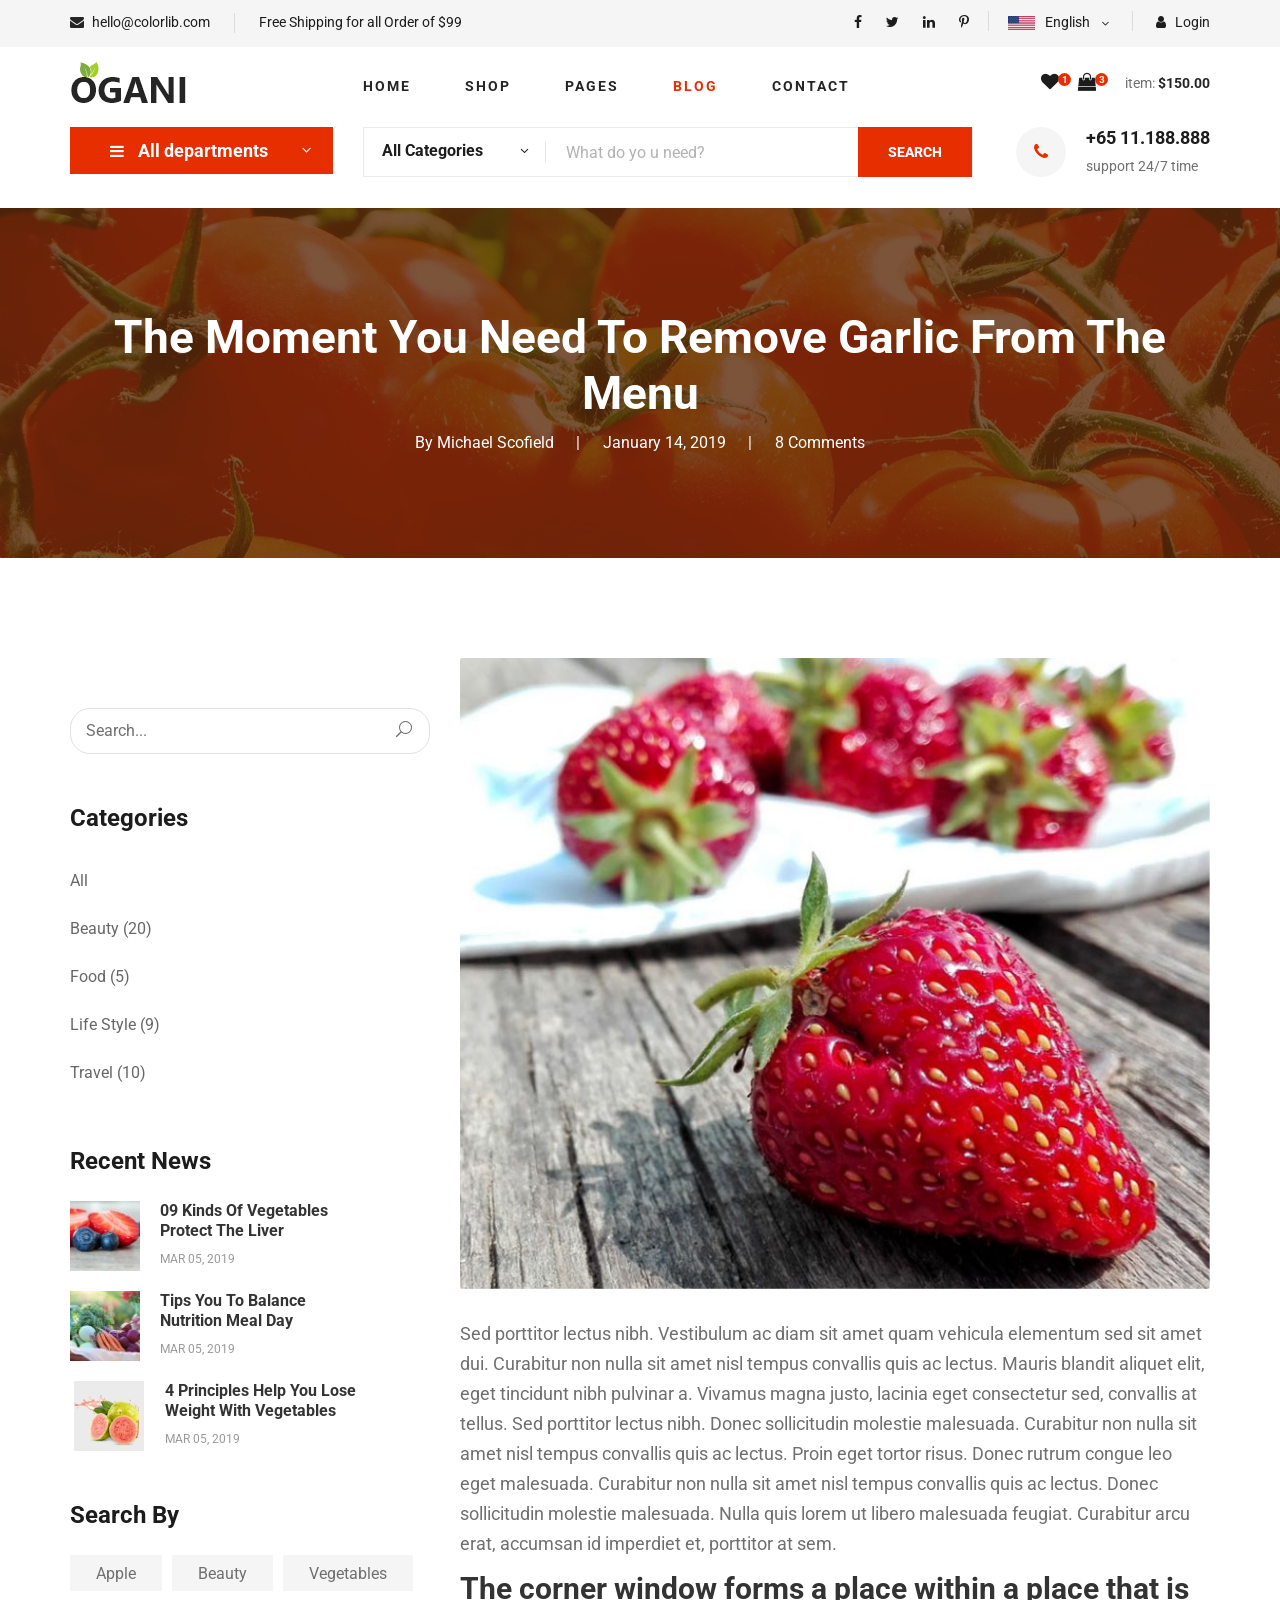
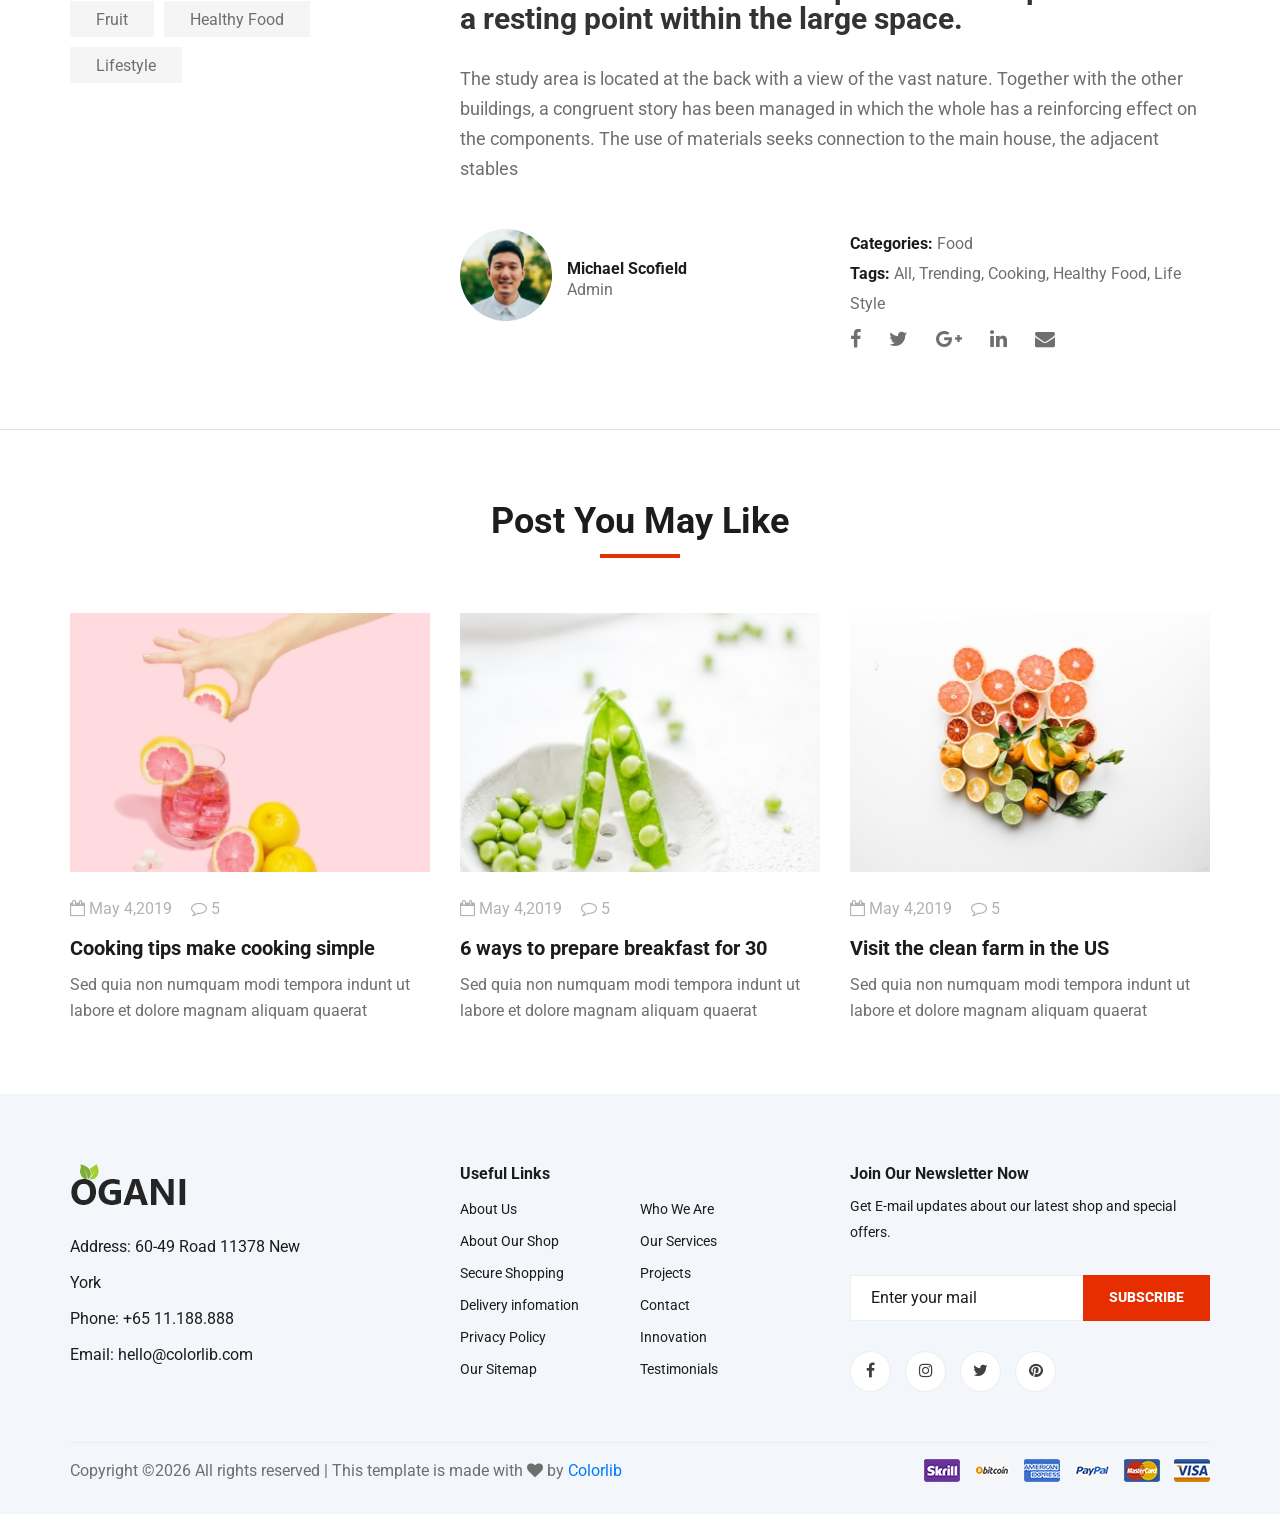
==== commit 0ff19a73: "Ready for Data Upload" ====
--- a/src/main/webapp/blog-details.html
+++ b/src/main/webapp/blog-details.html
@@ -10,7 +10,7 @@
     <title>Ogani | Template</title>
 
     <!-- Google Font -->
-    <link href="https://fonts.googleapis.com/css2?family=Cairo:wght@200;300;400;600;900&display=swap" rel="stylesheet">
+    <link href="https://fonts.googleapis.com/css2?family=Roboto:wght@200;300;400;600;900&display=swap" rel="stylesheet">
 
     <!-- Css Styles -->
     <link rel="stylesheet" href="css/bootstrap.min.css" type="text/css">
--- a/src/main/webapp/css/style.css
+++ b/src/main/webapp/css/style.css
@@ -0,0 +1,3468 @@
+/******************************************************************
+  Template Name: Ogani
+  Description:  Ogani eCommerce  HTML Template
+  Author: Colorlib
+  Author URI: https://colorlib.com
+  Version: 1.0
+  Created: Colorlib
+******************************************************************/
+
+/*------------------------------------------------------------------
+[Table of contents]
+
+1.  Template default CSS
+	1.1	Variables
+	1.2	Mixins
+	1.3	Flexbox
+	1.4	Reset
+2.  Helper Css
+3.  Header Section
+4.  Hero Section
+5.  Service Section
+6.  Categories Section
+7.  Featured Section
+8.  Latest Product Section
+9.  Contact
+10.  Footer Style
+-------------------------------------------------------------------*/
+
+/*----------------------------------------*/
+/* Template default CSS
+/*----------------------------------------*/
+
+html,
+body {
+	height: 100%;
+	font-family: "Roboto", sans-serif;
+	-webkit-font-smoothing: antialiased;
+	font-smoothing: antialiased;
+}
+
+h1,
+h2,
+h3,
+h4,
+h5,
+h6 {
+	margin: 0;
+	color: #111111;
+	font-weight: 400;
+	font-family: "Roboto", sans-serif;
+}
+
+h1 {
+	font-size: 70px;
+}
+
+h2 {
+	font-size: 36px;
+}
+
+h3 {
+	font-size: 30px;
+}
+
+h4 {
+	font-size: 24px;
+}
+
+h5 {
+	font-size: 18px;
+}
+
+h6 {
+	font-size: 16px;
+}
+
+p {
+	font-size: 16px;
+	font-family: "Roboto", sans-serif;
+	color: #6f6f6f;
+	font-weight: 400;
+	line-height: 26px;
+	margin: 0 0 15px 0;
+}
+
+img {
+	max-width: 100%;
+}
+
+input:focus,
+select:focus,
+button:focus,
+textarea:focus {
+	outline: none;
+}
+
+a:hover,
+a:focus {
+	text-decoration: none;
+	outline: none;
+	color: #ffffff;
+}
+
+ul,
+ol {
+	padding: 0;
+	margin: 0;
+}
+
+/*---------------------
+  Helper CSS
+-----------------------*/
+
+.section-title {
+	margin-bottom: 50px;
+	text-align: center;
+}
+
+.section-title h2 {
+	color: #1c1c1c;
+	font-weight: 700;
+	position: relative;
+}
+
+.section-title h2:after {
+	position: absolute;
+	left: 0;
+	bottom: -15px;
+	right: 0;
+	height: 4px;
+	width: 80px;
+	background: #e62e00;
+	content: "";
+	margin: 0 auto;
+}
+
+.set-bg {
+	background-repeat: no-repeat;
+	background-size: cover;
+	background-position: top center;
+}
+
+.spad {
+	padding-top: 100px;
+	padding-bottom: 100px;
+}
+
+.text-white h1,
+.text-white h2,
+.text-white h3,
+.text-white h4,
+.text-white h5,
+.text-white h6,
+.text-white p,
+.text-white span,
+.text-white li,
+.text-white a {
+	color: #fff;
+}
+
+/* buttons */
+
+.primary-btn {
+	display: inline-block;
+	font-size: 14px;
+	padding: 10px 28px 10px;
+	color: #ffffff;
+	text-transform: uppercase;
+	font-weight: 700;
+	background: #e62e00;
+	letter-spacing: 2px;
+}
+
+.site-btn {
+	font-size: 14px;
+	color: #ffffff;
+	font-weight: 800;
+	text-transform: uppercase;
+	display: inline-block;
+	padding: 13px 30px 12px;
+	background: #e62e00;
+	border: none;
+}
+
+/* Preloder */
+
+#preloder {
+	position: fixed;
+	width: 100%;
+	height: 100%;
+	top: 0;
+	left: 0;
+	z-index: 999999;
+	background: #000;
+}
+
+.loader {
+	width: 40px;
+	height: 40px;
+	position: absolute;
+	top: 50%;
+	left: 50%;
+	margin-top: -13px;
+	margin-left: -13px;
+	border-radius: 60px;
+	animation: loader 0.8s linear infinite;
+	-webkit-animation: loader 0.8s linear infinite;
+}
+
+@keyframes loader {
+	0% {
+		-webkit-transform: rotate(0deg);
+		transform: rotate(0deg);
+		border: 4px solid #f44336;
+		border-left-color: transparent;
+	}
+	50% {
+		-webkit-transform: rotate(180deg);
+		transform: rotate(180deg);
+		border: 4px solid #673ab7;
+		border-left-color: transparent;
+	}
+	100% {
+		-webkit-transform: rotate(360deg);
+		transform: rotate(360deg);
+		border: 4px solid #f44336;
+		border-left-color: transparent;
+	}
+}
+
+@-webkit-keyframes loader {
+	0% {
+		-webkit-transform: rotate(0deg);
+		border: 4px solid #f44336;
+		border-left-color: transparent;
+	}
+	50% {
+		-webkit-transform: rotate(180deg);
+		border: 4px solid #673ab7;
+		border-left-color: transparent;
+	}
+	100% {
+		-webkit-transform: rotate(360deg);
+		border: 4px solid #f44336;
+		border-left-color: transparent;
+	}
+}
+
+/*---------------------
+  Header
+-----------------------*/
+
+.header__top {
+	background: #f5f5f5;
+}
+
+.header__top__left {
+	padding: 10px 0 13px;
+}
+
+.header__top__left ul li {
+	font-size: 14px;
+	color: #1c1c1c;
+	display: inline-block;
+	margin-right: 45px;
+	position: relative;
+}
+
+.header__top__left ul li:after {
+	position: absolute;
+	right: -25px;
+	top: 1px;
+	height: 20px;
+	width: 1px;
+	background: #000000;
+	opacity: 0.1;
+	content: "";
+}
+
+.header__top__left ul li:last-child {
+	margin-right: 0;
+}
+
+.header__top__left ul li:last-child:after {
+	display: none;
+}
+
+.header__top__left ul li i {
+	color: #252525;
+	margin-right: 5px;
+}
+
+.header__top__right {
+	text-align: right;
+	padding: 10px 0 13px;
+}
+
+.header__top__right__social {
+	position: relative;
+	display: inline-block;
+	margin-right: 35px;
+}
+
+.header__top__right__social:after {
+	position: absolute;
+	right: -20px;
+	top: 1px;
+	height: 20px;
+	width: 1px;
+	background: #000000;
+	opacity: 0.1;
+	content: "";
+}
+
+.header__top__right__social a {
+	font-size: 14px;
+	display: inline-block;
+	color: #1c1c1c;
+	margin-right: 20px;
+}
+
+.header__top__right__social a:last-child {
+	margin-right: 0;
+}
+
+.header__top__right__language {
+	position: relative;
+	display: inline-block;
+	margin-right: 40px;
+	cursor: pointer;
+}
+
+.header__top__right__language:hover ul {
+	top: 23px;
+	opacity: 1;
+	visibility: visible;
+}
+
+.header__top__right__language:after {
+	position: absolute;
+	right: -21px;
+	top: 1px;
+	height: 20px;
+	width: 1px;
+	background: #000000;
+	opacity: 0.1;
+	content: "";
+}
+
+.header__top__right__language img {
+	margin-right: 6px;
+}
+
+.header__top__right__language div {
+	font-size: 14px;
+	color: #1c1c1c;
+	display: inline-block;
+	margin-right: 4px;
+}
+
+.header__top__right__language span {
+	font-size: 14px;
+	color: #1c1c1c;
+	position: relative;
+	top: 2px;
+}
+
+.header__top__right__language ul {
+	background: #222222;
+	width: 100px;
+	text-align: left;
+	padding: 5px 0;
+	position: absolute;
+	left: 0;
+	top: 43px;
+	z-index: 9;
+	opacity: 0;
+	visibility: hidden;
+	-webkit-transition: all, 0.3s;
+	-moz-transition: all, 0.3s;
+	-ms-transition: all, 0.3s;
+	-o-transition: all, 0.3s;
+	transition: all, 0.3s;
+}
+
+.header__top__right__language ul li {
+	list-style: none;
+}
+
+.header__top__right__language ul li a {
+	font-size: 14px;
+	color: #ffffff;
+	padding: 5px 10px;
+}
+
+.header__top__right__auth {
+	display: inline-block;
+}
+
+.header__top__right__auth a {
+	display: block;
+	font-size: 14px;
+	color: #1c1c1c;
+}
+
+.header__top__right__auth a i {
+	margin-right: 6px;
+}
+
+.header__logo {
+	padding: 15px 0;
+}
+
+.header__logo a {
+	display: inline-block;
+}
+
+.header__menu {
+	padding: 24px 0;
+}
+
+.header__menu ul li {
+	list-style: none;
+	display: inline-block;
+	margin-right: 50px;
+	position: relative;
+}
+
+.header__menu ul li .header__menu__dropdown {
+	position: absolute;
+	left: 0;
+	top: 50px;
+	background: #222222;
+	width: 180px;
+	z-index: 9;
+	padding: 5px 0;
+	-webkit-transition: all, 0.3s;
+	-moz-transition: all, 0.3s;
+	-ms-transition: all, 0.3s;
+	-o-transition: all, 0.3s;
+	transition: all, 0.3s;
+	opacity: 0;
+	visibility: hidden;
+}
+
+.header__menu ul li .header__menu__dropdown li {
+	margin-right: 0;
+	display: block;
+}
+
+.header__menu ul li .header__menu__dropdown li:hover>a {
+	color: #e62e00;
+}
+
+.header__menu ul li .header__menu__dropdown li a {
+	text-transform: capitalize;
+	color: #ffffff;
+	font-weight: 400;
+	padding: 5px 15px;
+}
+
+.header__menu ul li.active a {
+	color: #e62e00;
+}
+
+.header__menu ul li:hover .header__menu__dropdown {
+	top: 30px;
+	opacity: 1;
+	visibility: visible;
+}
+
+.header__menu ul li:hover>a {
+	color: #e62e00;
+}
+
+.header__menu ul li:last-child {
+	margin-right: 0;
+}
+
+.header__menu ul li a {
+	font-size: 14px;
+	color: #252525;
+	text-transform: uppercase;
+	font-weight: 700;
+	letter-spacing: 2px;
+	-webkit-transition: all, 0.3s;
+	-moz-transition: all, 0.3s;
+	-ms-transition: all, 0.3s;
+	-o-transition: all, 0.3s;
+	transition: all, 0.3s;
+	padding: 5px 0;
+	display: block;
+}
+
+.header__cart {
+	text-align: right;
+	padding: 24px 0;
+}
+
+.header__cart ul {
+	display: inline-block;
+	margin-right: 25px;
+}
+
+.header__cart ul li {
+	list-style: none;
+	display: inline-block;
+	margin-right: 15px;
+}
+
+.header__cart ul li:last-child {
+	margin-right: 0;
+}
+
+.header__cart ul li a {
+	position: relative;
+}
+
+.header__cart ul li a i {
+	font-size: 18px;
+	color: #1c1c1c;
+}
+
+.header__cart ul li a span {
+	height: 13px;
+	width: 13px;
+	background: #e62e00;
+	font-size: 10px;
+	color: #ffffff;
+	line-height: 13px;
+	text-align: center;
+	font-weight: 700;
+	display: inline-block;
+	border-radius: 50%;
+	position: absolute;
+	top: 0;
+	right: -12px;
+}
+
+.header__cart .header__cart__price {
+	font-size: 14px;
+	color: #6f6f6f;
+	display: inline-block;
+}
+
+.header__cart .header__cart__price span {
+	color: #252525;
+	font-weight: 700;
+}
+
+.humberger__menu__wrapper {
+	display: none;
+}
+
+.humberger__open {
+	display: none;
+}
+
+/*---------------------
+  Hero
+-----------------------*/
+
+.hero {
+	padding-bottom: 50px;
+}
+
+.hero.hero-normal {
+	padding-bottom: 30px;
+}
+
+.hero.hero-normal .hero__categories {
+	position: relative;
+}
+
+.hero.hero-normal .hero__categories ul {
+	display: none;
+	position: absolute;
+	left: 0;
+	top: 46px;
+	width: 100%;
+	z-index: 9;
+	background: #ffffff;
+}
+
+.hero.hero-normal .hero__search {
+	margin-bottom: 0;
+}
+
+.hero__categories__all {
+	background: #e62e00;
+	position: relative;
+	padding: 10px 25px 10px 40px;
+	cursor: pointer;
+}
+
+.hero__categories__all i {
+	font-size: 16px;
+	color: #ffffff;
+	margin-right: 10px;
+}
+
+.hero__categories__all span {
+	font-size: 18px;
+	font-weight: 700;
+	color: #ffffff;
+}
+
+.hero__categories__all:after {
+	position: absolute;
+	right: 18px;
+	top: 9px;
+	content: "3";
+	font-family: "ElegantIcons";
+	font-size: 18px;
+	color: #ffffff;
+}
+
+.hero__categories ul {
+	border: 1px solid #ebebeb;
+	padding-left: 40px;
+	padding-top: 10px;
+	padding-bottom: 12px;
+}
+
+.hero__categories ul li {
+	list-style: none;
+}
+
+.hero__categories ul li a {
+	font-size: 16px;
+	color: #1c1c1c;
+	line-height: 39px;
+	display: block;
+}
+
+.hero__search {
+	overflow: hidden;
+	margin-bottom: 30px;
+}
+
+.hero__search__form {
+	width: 610px;
+	height: 50px;
+	border: 1px solid #ebebeb;
+	position: relative;
+	float: left;
+}
+
+.hero__search__form form .hero__search__categories {
+	width: 30%;
+	float: left;
+	font-size: 16px;
+	color: #1c1c1c;
+	font-weight: 700;
+	padding-left: 18px;
+	padding-top: 11px;
+	position: relative;
+}
+
+.hero__search__form form .hero__search__categories:after {
+	position: absolute;
+	right: 0;
+	top: 14px;
+	height: 20px;
+	width: 1px;
+	background: #000000;
+	opacity: 0.1;
+	content: "";
+}
+
+.hero__search__form form .hero__search__categories span {
+	position: absolute;
+	right: 14px;
+	top: 14px;
+}
+
+.hero__search__form form input {
+	width: 70%;
+	border: none;
+	height: 48px;
+	font-size: 16px;
+	color: #b2b2b2;
+	padding-left: 20px;
+}
+
+.hero__search__form form input::placeholder {
+	color: #b2b2b2;
+}
+
+.hero__search__form form button {
+	position: absolute;
+	right: 0;
+	top: -1px;
+	height: 50px;
+}
+
+.hero__search__phone {
+	float: right;
+}
+
+.hero__search__phone__icon {
+	font-size: 18px;
+	color: #e62e00;
+	height: 50px;
+	width: 50px;
+	background: #f5f5f5;
+	line-height: 50px;
+	text-align: center;
+	border-radius: 50%;
+	float: left;
+	margin-right: 20px;
+}
+
+.hero__search__phone__text {
+	overflow: hidden;
+}
+
+.hero__search__phone__text h5 {
+	color: #1c1c1c;
+	font-weight: 700;
+	margin-bottom: 5px;
+}
+
+.hero__search__phone__text span {
+	font-size: 14px;
+	color: #6f6f6f;
+}
+
+.hero__item {
+	height: 431px;
+	display: flex;
+	align-items: center;
+	padding-left: 75px;
+}
+
+.hero__text span {
+	font-size: 14px;
+	text-transform: uppercase;
+	font-weight: 700;
+	letter-spacing: 4px;
+	color: #e62e00;
+}
+
+.hero__text h2 {
+	font-size: 46px;
+	color: #252525;
+	line-height: 52px;
+	font-weight: 700;
+	margin: 10px 0;
+}
+
+.hero__text p {
+	margin-bottom: 35px;
+}
+
+/*---------------------
+  Categories
+-----------------------*/
+
+.categories__item {
+	height: 270px;
+	position: relative;
+}
+
+.categories__item h5 {
+	position: absolute;
+	left: 0;
+	width: 100%;
+	padding: 0 20px;
+	bottom: 20px;
+	text-align: center;
+}
+
+.categories__item h5 a {
+	font-size: 18px;
+	color: #1c1c1c;
+	font-weight: 700;
+	text-transform: uppercase;
+	letter-spacing: 2px;
+	padding: 12px 0 10px;
+	background: #ffffff;
+	display: block;
+}
+
+.categories__slider .col-lg-3 {
+	max-width: 100%;
+}
+
+.categories__slider.owl-carousel .owl-nav button {
+	font-size: 18px;
+	color: #1c1c1c;
+	height: 70px;
+	width: 30px;
+	line-height: 70px;
+	text-align: center;
+	border: 1px solid #ebebeb;
+	position: absolute;
+	left: -35px;
+	top: 50%;
+	-webkit-transform: translateY(-35px);
+	background: #ffffff;
+}
+
+.categories__slider.owl-carousel .owl-nav button.owl-next {
+	left: auto;
+	right: -35px;
+}
+
+/*---------------------
+  Featured
+-----------------------*/
+
+.featured {
+	padding-top: 80px;
+	padding-bottom: 40px;
+}
+
+.featured__controls {
+	text-align: center;
+	margin-bottom: 50px;
+}
+
+.featured__controls ul li {
+	list-style: none;
+	font-size: 18px;
+	color: #1c1c1c;
+	display: inline-block;
+	margin-right: 25px;
+	position: relative;
+	cursor: pointer;
+}
+
+.featured__controls ul li.active:after {
+	opacity: 1;
+}
+
+.featured__controls ul li:after {
+	position: absolute;
+	left: 0;
+	bottom: -2px;
+	width: 100%;
+	height: 2px;
+	background: #e62e00;
+	content: "";
+	opacity: 0;
+}
+
+.featured__controls ul li:last-child {
+	margin-right: 0;
+}
+
+.featured__item {
+	margin-bottom: 50px;
+}
+
+.featured__item:hover .featured__item__pic .featured__item__pic__hover {
+	bottom: 20px;
+}
+
+.featured__item__pic {
+	height: 270px;
+	position: relative;
+	overflow: hidden;
+	background-position: center center;
+}
+
+.featured__item__pic__hover {
+	position: absolute;
+	left: 0;
+	bottom: -50px;
+	width: 100%;
+	text-align: center;
+	-webkit-transition: all, 0.5s;
+	-moz-transition: all, 0.5s;
+	-ms-transition: all, 0.5s;
+	-o-transition: all, 0.5s;
+	transition: all, 0.5s;
+}
+
+.featured__item__pic__hover li {
+	list-style: none;
+	display: inline-block;
+	margin-right: 6px;
+}
+
+.featured__item__pic__hover li:last-child {
+	margin-right: 0;
+}
+
+.featured__item__pic__hover li:hover a {
+	background: #e62e00;
+	border-color: #e62e00;
+}
+
+.featured__item__pic__hover li:hover a i {
+	color: #ffffff;
+	transform: rotate(360deg);
+}
+
+.featured__item__pic__hover li a {
+	font-size: 16px;
+	color: #1c1c1c;
+	height: 40px;
+	width: 40px;
+	line-height: 40px;
+	text-align: center;
+	border: 1px solid #ebebeb;
+	background: #ffffff;
+	display: block;
+	border-radius: 50%;
+	-webkit-transition: all, 0.5s;
+	-moz-transition: all, 0.5s;
+	-ms-transition: all, 0.5s;
+	-o-transition: all, 0.5s;
+	transition: all, 0.5s;
+}
+
+.featured__item__pic__hover li a i {
+	position: relative;
+	transform: rotate(0);
+	-webkit-transition: all, 0.3s;
+	-moz-transition: all, 0.3s;
+	-ms-transition: all, 0.3s;
+	-o-transition: all, 0.3s;
+	transition: all, 0.3s;
+}
+
+.featured__item__text {
+	text-align: center;
+	padding-top: 15px;
+}
+
+.featured__item__text h6 {
+	margin-bottom: 10px;
+}
+
+.featured__item__text h6 a {
+	color: #252525;
+}
+
+.featured__item__text h5 {
+	color: #252525;
+	font-weight: 700;
+}
+
+/*---------------------
+  Latest Product
+-----------------------*/
+
+.latest-product {
+	padding-top: 80px;
+	padding-bottom: 0;
+}
+
+.latest-product__text h4 {
+	font-weight: 700;
+	color: #1c1c1c;
+	margin-bottom: 45px;
+}
+
+.latest-product__slider.owl-carousel .owl-nav {
+	position: absolute;
+	right: 20px;
+	top: -75px;
+}
+
+.latest-product__slider.owl-carousel .owl-nav button {
+	height: 30px;
+	width: 30px;
+	background: #F3F6FA;
+	border: 1px solid #e6e6e6;
+	font-size: 14px;
+	color: #636363;
+	margin-right: 10px;
+	line-height: 30px;
+	text-align: center;
+}
+
+.latest-product__slider.owl-carousel .owl-nav button span {
+	font-weight: 700;
+}
+
+.latest-product__slider.owl-carousel .owl-nav button:last-child {
+	margin-right: 0;
+}
+
+.latest-product__item {
+	margin-bottom: 20px;
+	overflow: hidden;
+	display: block;
+}
+
+.latest-product__item__pic {
+	float: left;
+	margin-right: 26px;
+}
+
+.latest-product__item__pic img {
+	height: 110px;
+	width: 110px;
+}
+
+.latest-product__item__text {
+	overflow: hidden;
+	padding-top: 10px;
+}
+
+.latest-product__item__text h6 {
+	color: #252525;
+	margin-bottom: 8px;
+}
+
+.latest-product__item__text span {
+	font-size: 18px;
+	display: block;
+	color: #252525;
+	font-weight: 700;
+}
+
+/*---------------------
+  Form BLog
+-----------------------*/
+
+.from-blog {
+	padding-top: 50px;
+	padding-bottom: 50px;
+}
+
+.from-blog .blog__item {
+	margin-bottom: 30px;
+}
+
+.from-blog__title {
+	margin-bottom: 70px;
+}
+
+/*---------------------
+  Breadcrumb
+-----------------------*/
+
+.breadcrumb-section {
+	display: flex;
+	align-items: center;
+	padding: 45px 0 40px;
+}
+
+.breadcrumb__text h2 {
+	font-size: 46px;
+	color: #ffffff;
+	font-weight: 700;
+}
+
+.breadcrumb__option a {
+	display: inline-block;
+	font-size: 16px;
+	color: #ffffff;
+	font-weight: 700;
+	margin-right: 20px;
+	position: relative;
+}
+
+.breadcrumb__option a:after {
+	position: absolute;
+	right: -12px;
+	top: 13px;
+	height: 1px;
+	width: 10px;
+	background: #ffffff;
+	content: "";
+}
+
+.breadcrumb__option span {
+	display: inline-block;
+	font-size: 16px;
+	color: #ffffff;
+}
+
+/*---------------------
+  Sidebar
+-----------------------*/
+
+.sidebar__item {
+	margin-bottom: 35px;
+}
+
+.sidebar__item.sidebar__item__color--option {
+	overflow: hidden;
+}
+
+.sidebar__item h4 {
+	color: #1c1c1c;
+	font-weight: 700;
+	margin-bottom: 25px;
+}
+
+.sidebar__item ul li {
+	list-style: none;
+}
+
+.sidebar__item ul li a {
+	font-size: 16px;
+	color: #1c1c1c;
+	line-height: 39px;
+	display: block;
+}
+
+.sidebar__item .latest-product__text {
+	position: relative;
+}
+
+.sidebar__item .latest-product__text h4 {
+	margin-bottom: 45px;
+}
+
+.sidebar__item .latest-product__text .owl-carousel .owl-nav {
+	right: 0;
+}
+
+.price-range-wrap .range-slider {
+	margin-top: 20px;
+}
+
+.price-range-wrap .range-slider .price-input {
+	position: relative;
+}
+
+.price-range-wrap .range-slider .price-input:after {
+	position: absolute;
+	left: 38px;
+	top: 13px;
+	height: 1px;
+	width: 5px;
+	background: #dd2222;
+	content: "";
+}
+
+.price-range-wrap .range-slider .price-input input {
+	font-size: 16px;
+	color: #dd2222;
+	font-weight: 700;
+	max-width: 20%;
+	border: none;
+	display: inline-block;
+}
+
+.price-range-wrap .price-range {
+	border-radius: 0;
+}
+
+.price-range-wrap .price-range.ui-widget-content {
+	border: none;
+	background: #ebebeb;
+	height: 5px;
+}
+
+.price-range-wrap .price-range.ui-widget-content .ui-slider-handle {
+	height: 13px;
+	width: 13px;
+	border-radius: 50%;
+	background: #ffffff;
+	border: none;
+	-webkit-box-shadow: 0px 1px 10px rgba(0, 0, 0, 0.2);
+	box-shadow: 0px 1px 10px rgba(0, 0, 0, 0.2);
+	outline: none;
+	cursor: pointer;
+}
+
+.price-range-wrap .price-range .ui-slider-range {
+	background: #dd2222;
+	border-radius: 0;
+}
+
+.price-range-wrap .price-range .ui-slider-range.ui-corner-all.ui-widget-header:last-child {
+	background: #dd2222;
+}
+
+.sidebar__item__color {
+	float: left;
+	width: 40%;
+}
+
+.sidebar__item__color.sidebar__item__color--white label:after {
+	border: 2px solid #333333;
+	background: transparent;
+}
+
+.sidebar__item__color.sidebar__item__color--gray label:after {
+	background: #E9A625;
+}
+
+.sidebar__item__color.sidebar__item__color--red label:after {
+	background: #D62D2D;
+}
+
+.sidebar__item__color.sidebar__item__color--black label:after {
+	background: #252525;
+}
+
+.sidebar__item__color.sidebar__item__color--blue label:after {
+	background: #249BC8;
+}
+
+.sidebar__item__color.sidebar__item__color--green label:after {
+	background: #3CC032;
+}
+
+.sidebar__item__color label {
+	font-size: 16px;
+	color: #333333;
+	position: relative;
+	padding-left: 32px;
+	cursor: pointer;
+}
+
+.sidebar__item__color label input {
+	position: absolute;
+	visibility: hidden;
+}
+
+.sidebar__item__color label:after {
+	position: absolute;
+	left: 0;
+	top: 5px;
+	height: 14px;
+	width: 14px;
+	background: #222;
+	content: "";
+	border-radius: 50%;
+}
+
+.sidebar__item__size {
+	display: inline-block;
+	margin-right: 16px;
+	margin-bottom: 10px;
+}
+
+.sidebar__item__size label {
+	font-size: 12px;
+	color: #6f6f6f;
+	display: inline-block;
+	padding: 8px 25px 6px;
+	background: #f5f5f5;
+	cursor: pointer;
+	margin-bottom: 0;
+}
+
+.sidebar__item__size label input {
+	position: absolute;
+	visibility: hidden;
+}
+
+/*---------------------
+  Shop Grid
+-----------------------*/
+
+.product {
+	padding-top: 80px;
+	padding-bottom: 80px;
+}
+
+.product__discount {
+	padding-bottom: 50px;
+}
+
+.product__discount__title {
+	text-align: left;
+	margin-bottom: 65px;
+}
+
+.product__discount__title h2 {
+	display: inline-block;
+}
+
+.product__discount__title h2:after {
+	margin: 0;
+	width: 100%;
+}
+
+.product__discount__item:hover .product__discount__item__pic .product__item__pic__hover {
+	bottom: 20px;
+}
+
+.product__discount__item__pic {
+	height: 270px;
+	position: relative;
+	overflow: hidden;
+}
+
+.product__discount__item__pic .product__discount__percent {
+	height: 45px;
+	width: 45px;
+	background: #dd2222;
+	border-radius: 50%;
+	font-size: 14px;
+	color: #ffffff;
+	line-height: 45px;
+	text-align: center;
+	position: absolute;
+	left: 15px;
+	top: 15px;
+}
+
+.product__item__pic__hover {
+	position: absolute;
+	left: 0;
+	bottom: -50px;
+	width: 100%;
+	text-align: center;
+	-webkit-transition: all, 0.5s;
+	-moz-transition: all, 0.5s;
+	-ms-transition: all, 0.5s;
+	-o-transition: all, 0.5s;
+	transition: all, 0.5s;
+}
+
+.product__item__pic__hover li {
+	list-style: none;
+	display: inline-block;
+	margin-right: 6px;
+}
+
+.product__item__pic__hover li:last-child {
+	margin-right: 0;
+}
+
+.product__item__pic__hover li:hover a {
+	background: #e62e00;
+	border-color: #e62e00;
+}
+
+.product__item__pic__hover li:hover a i {
+	color: #ffffff;
+	transform: rotate(360deg);
+}
+
+.product__item__pic__hover li a {
+	font-size: 16px;
+	color: #1c1c1c;
+	height: 40px;
+	width: 40px;
+	line-height: 40px;
+	text-align: center;
+	border: 1px solid #ebebeb;
+	background: #ffffff;
+	display: block;
+	border-radius: 50%;
+	-webkit-transition: all, 0.5s;
+	-moz-transition: all, 0.5s;
+	-ms-transition: all, 0.5s;
+	-o-transition: all, 0.5s;
+	transition: all, 0.5s;
+}
+
+.product__item__pic__hover li a i {
+	position: relative;
+	transform: rotate(0);
+	-webkit-transition: all, 0.3s;
+	-moz-transition: all, 0.3s;
+	-ms-transition: all, 0.3s;
+	-o-transition: all, 0.3s;
+	transition: all, 0.3s;
+}
+
+.product__discount__item__text {
+	text-align: center;
+	padding-top: 20px;
+}
+
+.product__discount__item__text span {
+	font-size: 14px;
+	color: #b2b2b2;
+	display: block;
+	margin-bottom: 4px;
+}
+
+.product__discount__item__text h5 {
+	margin-bottom: 6px;
+}
+
+.product__discount__item__text h5 a {
+	color: #1c1c1c;
+}
+
+.product__discount__item__text .product__item__price {
+	font-size: 18px;
+	color: #1c1c1c;
+	font-weight: 700;
+}
+
+.product__discount__item__text .product__item__price span {
+	display: inline-block;
+	font-weight: 400;
+	text-decoration: line-through;
+	margin-left: 10px;
+}
+
+.product__discount__slider .col-lg-4 {
+	max-width: 100%;
+}
+
+.product__discount__slider.owl-carousel .owl-dots {
+	text-align: center;
+	margin-top: 30px;
+}
+
+.product__discount__slider.owl-carousel .owl-dots button {
+	height: 12px;
+	width: 12px;
+	border: 1px solid #b2b2b2;
+	border-radius: 50%;
+	margin-right: 12px;
+}
+
+.product__discount__slider.owl-carousel .owl-dots button.active {
+	background: #707070;
+	border-color: #6f6f6f;
+}
+
+.product__discount__slider.owl-carousel .owl-dots button:last-child {
+	margin-right: 0;
+}
+
+.filter__item {
+	padding-top: 45px;
+	border-top: 1px solid #ebebeb;
+	padding-bottom: 20px;
+}
+
+.filter__sort {
+	margin-bottom: 15px;
+}
+
+.filter__sort span {
+	font-size: 16px;
+	color: #6f6f6f;
+	display: inline-block;
+}
+
+.filter__sort .nice-select {
+	background-color: #fff;
+	border-radius: 0;
+	border: none;
+	display: inline-block;
+	float: none;
+	height: 0;
+	line-height: 0;
+	padding-left: 18px;
+	padding-right: 30px;
+	font-size: 16px;
+	color: #1c1c1c;
+	font-weight: 700;
+	cursor: pointer;
+}
+
+.filter__sort .nice-select span {
+	color: #1c1c1c;
+}
+
+.filter__sort .nice-select:after {
+	border-bottom: 1.5px solid #1c1c1c;
+	border-right: 1.5px solid #1c1c1c;
+	height: 8px;
+	margin-top: 0;
+	right: 16px;
+	width: 8px;
+	top: -5px;
+}
+
+.filter__sort .nice-select.open .list {
+	opacity: 1;
+	pointer-events: auto;
+	-webkit-transform: scale(1) translateY(0);
+	-ms-transform: scale(1) translateY(0);
+	transform: scale(1) translateY(0);
+}
+
+.filter__sort .nice-select .list {
+	border-radius: 0;
+	margin-top: 0;
+	top: 15px;
+}
+
+.filter__sort .nice-select .option {
+	line-height: 30px;
+	min-height: 30px;
+}
+
+.filter__found {
+	text-align: center;
+	margin-bottom: 15px;
+}
+
+.filter__found h6 {
+	font-size: 16px;
+	color: #b2b2b2;
+}
+
+.filter__found h6 span {
+	color: #1c1c1c;
+	font-weight: 700;
+	margin-right: 5px;
+}
+
+.filter__option {
+	text-align: right;
+	margin-bottom: 15px;
+}
+
+.filter__option span {
+	font-size: 24px;
+	color: #b2b2b2;
+	margin-right: 10px;
+	cursor: pointer;
+	-webkit-transition: all, 0.3s;
+	-moz-transition: all, 0.3s;
+	-ms-transition: all, 0.3s;
+	-o-transition: all, 0.3s;
+	transition: all, 0.3s;
+}
+
+.filter__option span:last-child {
+	margin: 0;
+}
+
+.filter__option span:hover {
+	color: #e62e00;
+}
+
+.product__item {
+	margin-bottom: 50px;
+}
+
+.product__item:hover .product__item__pic .product__item__pic__hover {
+	bottom: 20px;
+}
+
+.product__item__pic {
+	height: 270px;
+	position: relative;
+	overflow: hidden;
+}
+
+.product__item__pic__hover {
+	position: absolute;
+	left: 0;
+	bottom: -50px;
+	width: 100%;
+	text-align: center;
+	-webkit-transition: all, 0.5s;
+	-moz-transition: all, 0.5s;
+	-ms-transition: all, 0.5s;
+	-o-transition: all, 0.5s;
+	transition: all, 0.5s;
+}
+
+.product__item__pic__hover li {
+	list-style: none;
+	display: inline-block;
+	margin-right: 6px;
+}
+
+.product__item__pic__hover li:last-child {
+	margin-right: 0;
+}
+
+.product__item__pic__hover li:hover a {
+	background: #e62e00;
+	border-color: #e62e00;
+}
+
+.product__item__pic__hover li:hover a i {
+	color: #ffffff;
+	transform: rotate(360deg);
+}
+
+.product__item__pic__hover li a {
+	font-size: 16px;
+	color: #1c1c1c;
+	height: 40px;
+	width: 40px;
+	line-height: 40px;
+	text-align: center;
+	border: 1px solid #ebebeb;
+	background: #ffffff;
+	display: block;
+	border-radius: 50%;
+	-webkit-transition: all, 0.5s;
+	-moz-transition: all, 0.5s;
+	-ms-transition: all, 0.5s;
+	-o-transition: all, 0.5s;
+	transition: all, 0.5s;
+}
+
+.product__item__pic__hover li a i {
+	position: relative;
+	transform: rotate(0);
+	-webkit-transition: all, 0.3s;
+	-moz-transition: all, 0.3s;
+	-ms-transition: all, 0.3s;
+	-o-transition: all, 0.3s;
+	transition: all, 0.3s;
+}
+
+.product__item__text {
+	text-align: center;
+	padding-top: 15px;
+}
+
+.product__item__text h6 {
+	margin-bottom: 10px;
+}
+
+.product__item__text h6 a {
+	color: #252525;
+}
+
+.product__item__text h5 {
+	color: #252525;
+	font-weight: 700;
+}
+
+.product__pagination,
+.blog__pagination {
+	padding-top: 10px;
+}
+
+.product__pagination a,
+.blog__pagination a {
+	display: inline-block;
+	width: 30px;
+	height: 30px;
+	border: 1px solid #b2b2b2;
+	font-size: 14px;
+	color: #b2b2b2;
+	font-weight: 700;
+	line-height: 28px;
+	text-align: center;
+	margin-right: 16px;
+	-webkit-transition: all, 0.3s;
+	-moz-transition: all, 0.3s;
+	-ms-transition: all, 0.3s;
+	-o-transition: all, 0.3s;
+	transition: all, 0.3s;
+}
+
+.product__pagination a:hover,
+.blog__pagination a:hover {
+	background: #e62e00;
+	border-color: #e62e00;
+	color: #ffffff;
+}
+
+.product__pagination a:last-child,
+.blog__pagination a:last-child {
+	margin-right: 0;
+}
+
+/*---------------------
+  Shop Details
+-----------------------*/
+
+.product-details {
+	padding-top: 80px;
+}
+
+.product__details__pic__item {
+	margin-bottom: 20px;
+}
+
+.product__details__pic__item img {
+	min-width: 100%;
+}
+
+.product__details__pic__slider img {
+	cursor: pointer;
+}
+
+.product__details__pic__slider.owl-carousel .owl-item img {
+	width: auto;
+}
+
+.product__details__text h3 {
+	color: #252525;
+	font-weight: 700;
+	margin-bottom: 16px;
+}
+
+.product__details__text .product__details__rating {
+	font-size: 14px;
+	margin-bottom: 12px;
+}
+
+.product__details__text .product__details__rating i {
+	margin-right: -2px;
+	color: #EDBB0E;
+}
+
+.product__details__text .product__details__rating span {
+	color: #dd2222;
+	margin-left: 4px;
+}
+
+.product__details__text .product__details__price {
+	font-size: 30px;
+	color: #dd2222;
+	font-weight: 600;
+	margin-bottom: 15px;
+}
+
+.product__details__text p {
+	margin-bottom: 45px;
+}
+
+.product__details__text .primary-btn {
+	padding: 16px 28px 14px;
+	margin-right: 6px;
+	margin-bottom: 5px;
+}
+
+.product__details__text .heart-icon {
+	display: inline-block;
+	font-size: 16px;
+	color: #6f6f6f;
+	padding: 13px 16px 13px;
+	background: #f5f5f5;
+}
+
+.product__details__text ul {
+	border-top: 1px solid #ebebeb;
+	padding-top: 40px;
+	margin-top: 50px;
+}
+
+.product__details__text ul li {
+	font-size: 16px;
+	color: #1c1c1c;
+	list-style: none;
+	line-height: 36px;
+}
+
+.product__details__text ul li b {
+	font-weight: 700;
+	width: 170px;
+	display: inline-block;
+}
+
+.product__details__text ul li span samp {
+	color: #dd2222;
+}
+
+.product__details__text ul li .share {
+	display: inline-block;
+}
+
+.product__details__text ul li .share a {
+	display: inline-block;
+	font-size: 15px;
+	color: #1c1c1c;
+	margin-right: 25px;
+}
+
+.product__details__text ul li .share a:last-child {
+	margin-right: 0;
+}
+
+.product__details__quantity {
+	display: inline-block;
+	margin-right: 6px;
+}
+
+.pro-qty {
+	width: 140px;
+	height: 50px;
+	display: inline-block;
+	position: relative;
+	text-align: center;
+	background: #f5f5f5;
+	margin-bottom: 5px;
+}
+
+.pro-qty input {
+	height: 100%;
+	width: 100%;
+	font-size: 16px;
+	color: #6f6f6f;
+	width: 50px;
+	border: none;
+	background: #f5f5f5;
+	text-align: center;
+}
+
+.pro-qty .qtybtn {
+	width: 35px;
+	font-size: 16px;
+	color: #6f6f6f;
+	cursor: pointer;
+	display: inline-block;
+}
+
+.product__details__tab {
+	padding-top: 85px;
+}
+
+.product__details__tab .nav-tabs {
+	border-bottom: none;
+	justify-content: center;
+	position: relative;
+}
+
+.product__details__tab .nav-tabs:before {
+	position: absolute;
+	left: 0;
+	top: 12px;
+	height: 1px;
+	width: 370px;
+	background: #ebebeb;
+	content: "";
+}
+
+.product__details__tab .nav-tabs:after {
+	position: absolute;
+	right: 0;
+	top: 12px;
+	height: 1px;
+	width: 370px;
+	background: #ebebeb;
+	content: "";
+}
+
+.product__details__tab .nav-tabs li {
+	margin-bottom: 0;
+	margin-right: 65px;
+}
+
+.product__details__tab .nav-tabs li:last-child {
+	margin-right: 0;
+}
+
+.product__details__tab .nav-tabs li a {
+	font-size: 16px;
+	color: #999999;
+	font-weight: 700;
+	border: none;
+	border-top-left-radius: 0;
+	border-top-right-radius: 0;
+	padding: 0;
+}
+
+.product__details__tab .product__details__tab__desc {
+	padding-top: 44px;
+}
+
+.product__details__tab .product__details__tab__desc h6 {
+	font-weight: 700;
+	color: #333333;
+	margin-bottom: 26px;
+}
+
+.product__details__tab .product__details__tab__desc p {
+	color: #666666;
+}
+
+/*---------------------
+  Shop Details
+-----------------------*/
+
+.related-product {
+	padding-bottom: 30px;
+}
+
+.related__product__title {
+	margin-bottom: 70px;
+}
+
+/*---------------------
+  Shop Cart
+-----------------------*/
+
+.shoping-cart {
+	padding-top: 80px;
+	padding-bottom: 80px;
+}
+
+.shoping__cart__table {
+	margin-bottom: 30px;
+}
+
+.shoping__cart__table table {
+	width: 100%;
+	text-align: center;
+}
+
+.shoping__cart__table table thead tr {
+	border-bottom: 1px solid #ebebeb;
+}
+
+.shoping__cart__table table thead th {
+	font-size: 20px;
+	font-weight: 700;
+	color: #1c1c1c;
+	padding-bottom: 20px;
+}
+
+.shoping__cart__table table thead th.shoping__product {
+	text-align: left;
+}
+
+.shoping__cart__table table tbody tr td {
+	padding-top: 30px;
+	padding-bottom: 30px;
+	border-bottom: 1px solid #ebebeb;
+}
+
+.shoping__cart__table table tbody tr td.shoping__cart__item {
+	width: 630px;
+	text-align: left;
+}
+
+.shoping__cart__table table tbody tr td.shoping__cart__item img {
+	display: inline-block;
+	margin-right: 25px;
+}
+
+.shoping__cart__table table tbody tr td.shoping__cart__item h5 {
+	color: #1c1c1c;
+	display: inline-block;
+}
+
+.shoping__cart__table table tbody tr td.shoping__cart__price {
+	font-size: 18px;
+	color: #1c1c1c;
+	font-weight: 700;
+	width: 100px;
+}
+
+.shoping__cart__table table tbody tr td.shoping__cart__total {
+	font-size: 18px;
+	color: #1c1c1c;
+	font-weight: 700;
+	width: 110px;
+}
+
+.shoping__cart__table table tbody tr td.shoping__cart__item__close {
+	text-align: right;
+}
+
+.shoping__cart__table table tbody tr td.shoping__cart__item__close span {
+	font-size: 24px;
+	color: #b2b2b2;
+	cursor: pointer;
+}
+
+.shoping__cart__table table tbody tr td.shoping__cart__quantity {
+	width: 225px;
+}
+
+.shoping__cart__table table tbody tr td.shoping__cart__quantity .pro-qty {
+	width: 120px;
+	height: 40px;
+}
+
+.shoping__cart__table table tbody tr td.shoping__cart__quantity .pro-qty input {
+	color: #1c1c1c;
+}
+
+.shoping__cart__table table tbody tr td.shoping__cart__quantity .pro-qty input::placeholder {
+	color: #1c1c1c;
+}
+
+.shoping__cart__table table tbody tr td.shoping__cart__quantity .pro-qty .qtybtn {
+	width: 15px;
+}
+
+.primary-btn.cart-btn {
+	color: #6f6f6f;
+	padding: 14px 30px 12px;
+	background: #f5f5f5;
+}
+
+.primary-btn.cart-btn span {
+	font-size: 14px;
+}
+
+.primary-btn.cart-btn.cart-btn-right {
+	float: right;
+}
+
+.shoping__discount {
+	margin-top: 45px;
+}
+
+.shoping__discount h5 {
+	font-size: 20px;
+	color: #1c1c1c;
+	font-weight: 700;
+	margin-bottom: 25px;
+}
+
+.shoping__discount form input {
+	width: 255px;
+	height: 46px;
+	border: 1px solid #cccccc;
+	font-size: 16px;
+	color: #b2b2b2;
+	text-align: center;
+	display: inline-block;
+	margin-right: 15px;
+}
+
+.shoping__discount form input::placeholder {
+	color: #b2b2b2;
+}
+
+.shoping__discount form button {
+	padding: 15px 30px 11px;
+	font-size: 12px;
+	letter-spacing: 4px;
+	background: #6f6f6f;
+}
+
+.shoping__checkout {
+	background: #f5f5f5;
+	padding: 30px;
+	padding-top: 20px;
+	margin-top: 50px;
+}
+
+.shoping__checkout h5 {
+	color: #1c1c1c;
+	font-weight: 700;
+	font-size: 20px;
+	margin-bottom: 28px;
+}
+
+.shoping__checkout ul {
+	margin-bottom: 28px;
+}
+
+.shoping__checkout ul li {
+	font-size: 16px;
+	color: #1c1c1c;
+	font-weight: 700;
+	list-style: none;
+	overflow: hidden;
+	border-bottom: 1px solid #ebebeb;
+	padding-bottom: 13px;
+	margin-bottom: 18px;
+}
+
+.shoping__checkout ul li:last-child {
+	padding-bottom: 0;
+	border-bottom: none;
+	margin-bottom: 0;
+}
+
+.shoping__checkout ul li span {
+	font-size: 18px;
+	color: #dd2222;
+	float: right;
+}
+
+.shoping__checkout .primary-btn {
+	display: block;
+	text-align: center;
+}
+
+/*---------------------
+  Checkout
+-----------------------*/
+
+.checkout {
+	padding-top: 80px;
+	padding-bottom: 60px;
+}
+
+.checkout h6 {
+	color: #999999;
+	text-align: center;
+	background: #f5f5f5;
+	border-top: 1px solid #6AB963;
+	padding: 12px 0 12px;
+	margin-bottom: 75px;
+}
+
+.checkout h6 span {
+	font-size: 16px;
+	color: #6AB963;
+	margin-right: 5px;
+}
+
+.checkout h6 a {
+	text-decoration: underline;
+	color: #999999;
+}
+
+.checkout__form h4 {
+	color: #1c1c1c;
+	font-weight: 700;
+	border-bottom: 1px solid #e1e1e1;
+	padding-bottom: 20px;
+	margin-bottom: 25px;
+}
+
+.checkout__form p {
+	column-rule: #b2b2b2;
+}
+
+.checkout__input {
+	margin-bottom: 24px;
+}
+
+.checkout__input p {
+	color: #1c1c1c;
+	margin-bottom: 20px;
+}
+
+.checkout__input p span {
+	color: #dd2222;
+}
+
+.checkout__input input {
+	width: 100%;
+	height: 46px;
+	border: 1px solid #ebebeb;
+	padding-left: 20px;
+	font-size: 16px;
+	color: #b2b2b2;
+	border-radius: 4px;
+}
+
+.checkout__input input.checkout__input__add {
+	margin-bottom: 20px;
+}
+
+.checkout__input input::placeholder {
+	color: #b2b2b2;
+}
+
+.checkout__input__checkbox {
+	margin-bottom: 10px;
+}
+
+.checkout__input__checkbox label {
+	position: relative;
+	font-size: 16px;
+	color: #1c1c1c;
+	padding-left: 40px;
+	cursor: pointer;
+}
+
+.checkout__input__checkbox label input {
+	position: absolute;
+	visibility: hidden;
+}
+
+.checkout__input__checkbox label input:checked~.checkmark {
+	background: #e62e00;
+	border-color: #e62e00;
+}
+
+.checkout__input__checkbox label input:checked~.checkmark:after {
+	opacity: 1;
+}
+
+.checkout__input__checkbox label .checkmark {
+	position: absolute;
+	left: 0;
+	top: 4px;
+	height: 16px;
+	width: 14px;
+	border: 1px solid #a6a6a6;
+	content: "";
+	border-radius: 4px;
+}
+
+.checkout__input__checkbox label .checkmark:after {
+	position: absolute;
+	left: 1px;
+	top: 1px;
+	width: 10px;
+	height: 8px;
+	border: solid white;
+	border-width: 3px 3px 0px 0px;
+	-webkit-transform: rotate(127deg);
+	-ms-transform: rotate(127deg);
+	transform: rotate(127deg);
+	content: "";
+	opacity: 0;
+}
+
+.checkout__order {
+	background: #f5f5f5;
+	padding: 40px;
+	padding-top: 30px;
+}
+
+.checkout__order h4 {
+	color: #1c1c1c;
+	font-weight: 700;
+	border-bottom: 1px solid #e1e1e1;
+	padding-bottom: 20px;
+	margin-bottom: 20px;
+}
+
+.checkout__order .checkout__order__products {
+	font-size: 18px;
+	color: #1c1c1c;
+	font-weight: 700;
+	margin-bottom: 10px;
+}
+
+.checkout__order .checkout__order__products span {
+	float: right;
+}
+
+.checkout__order ul {
+	margin-bottom: 12px;
+}
+
+.checkout__order ul li {
+	font-size: 16px;
+	color: #6f6f6f;
+	line-height: 40px;
+	list-style: none;
+}
+
+.checkout__order ul li span {
+	font-weight: 700;
+	float: right;
+}
+
+.checkout__order .checkout__order__subtotal {
+	font-size: 18px;
+	color: #1c1c1c;
+	font-weight: 700;
+	border-bottom: 1px solid #e1e1e1;
+	border-top: 1px solid #e1e1e1;
+	padding-bottom: 15px;
+	margin-bottom: 15px;
+	padding-top: 15px;
+}
+
+.checkout__order .checkout__order__subtotal span {
+	float: right;
+}
+
+.checkout__order .checkout__input__checkbox label {
+	padding-left: 20px;
+}
+
+.checkout__order .checkout__order__total {
+	font-size: 18px;
+	color: #1c1c1c;
+	font-weight: 700;
+	border-bottom: 1px solid #e1e1e1;
+	padding-bottom: 15px;
+	margin-bottom: 25px;
+}
+
+.checkout__order .checkout__order__total span {
+	float: right;
+	color: #dd2222;
+}
+
+.checkout__order button {
+	font-size: 18px;
+	letter-spacing: 2px;
+	width: 100%;
+	margin-top: 10px;
+}
+
+/*---------------------
+  Blog
+-----------------------*/
+
+.blog__item {
+	margin-bottom: 60px;
+}
+
+.blog__item__pic img {
+	min-width: 100%;
+}
+
+.blog__item__text {
+	padding-top: 25px;
+}
+
+.blog__item__text ul {
+	margin-bottom: 15px;
+}
+
+.blog__item__text ul li {
+	font-size: 16px;
+	color: #b2b2b2;
+	list-style: none;
+	display: inline-block;
+	margin-right: 15px;
+}
+
+.blog__item__text ul li:last-child {
+	margin-right: 0;
+}
+
+.blog__item__text h5 {
+	margin-bottom: 12px;
+}
+
+.blog__item__text h5 a {
+	font-size: 20px;
+	color: #1c1c1c;
+	font-weight: 700;
+}
+
+.blog__item__text p {
+	margin-bottom: 25px;
+}
+
+.blog__item__text .blog__btn {
+	display: inline-block;
+	font-size: 14px;
+	color: #1c1c1c;
+	text-transform: uppercase;
+	letter-spacing: 1px;
+	border: 1px solid #b2b2b2;
+	padding: 14px 20px 12px;
+	border-radius: 25px;
+}
+
+.blog__item__text .blog__btn span {
+	position: relative;
+	top: 1px;
+	margin-left: 5px;
+}
+
+.blog__pagination {
+	padding-top: 5px;
+	position: relative;
+}
+
+.blog__pagination:before {
+	position: absolute;
+	left: 0;
+	top: -29px;
+	height: 1px;
+	width: 100%;
+	background: #000000;
+	opacity: 0.1;
+	content: "";
+}
+
+/*---------------------
+  Blog Sidebar
+-----------------------*/
+
+.blog__sidebar {
+	padding-top: 50px;
+}
+
+.blog__sidebar__item {
+	margin-bottom: 50px;
+}
+
+.blog__sidebar__item h4 {
+	color: #1c1c1c;
+	font-weight: 700;
+	margin-bottom: 25px;
+}
+
+.blog__sidebar__item ul li {
+	list-style: none;
+}
+
+.blog__sidebar__item ul li a {
+	font-size: 16px;
+	color: #666666;
+	line-height: 48px;
+	-webkit-transition: all, 0.3s;
+	-moz-transition: all, 0.3s;
+	-ms-transition: all, 0.3s;
+	-o-transition: all, 0.3s;
+	transition: all, 0.3s;
+}
+
+.blog__sidebar__item ul li a:hover {
+	color: #e62e00;
+}
+
+.blog__sidebar__search {
+	margin-bottom: 50px;
+}
+
+.blog__sidebar__search form {
+	position: relative;
+}
+
+.blog__sidebar__search form input {
+	width: 100%;
+	height: 46px;
+	font-size: 16px;
+	color: #6f6f6f;
+	padding-left: 15px;
+	border: 1px solid #e1e1e1;
+	border-radius: 20px;
+}
+
+.blog__sidebar__search form input::placeholder {
+	color: #6f6f6f;
+}
+
+.blog__sidebar__search form button {
+	font-size: 16px;
+	color: #6f6f6f;
+	background: transparent;
+	border: none;
+	position: absolute;
+	right: 0;
+	top: 0;
+	height: 100%;
+	padding: 0px 18px;
+}
+
+.blog__sidebar__recent .blog__sidebar__recent__item {
+	display: block;
+}
+
+.blog__sidebar__recent .blog__sidebar__recent__item:last-child {
+	margin-bottom: 0;
+}
+
+.blog__sidebar__recent__item {
+	overflow: hidden;
+	margin-bottom: 20px;
+}
+
+.blog__sidebar__recent__item__pic {
+	float: left;
+	margin-right: 20px;
+}
+
+.blog__sidebar__recent__item__text {
+	overflow: hidden;
+}
+
+.blog__sidebar__recent__item__text h6 {
+	font-weight: 700;
+	color: #333333;
+	line-height: 20px;
+	margin-bottom: 5px;
+}
+
+.blog__sidebar__recent__item__text span {
+	font-size: 12px;
+	color: #999999;
+	text-transform: uppercase;
+}
+
+.blog__sidebar__item__tags a {
+	font-size: 16px;
+	color: #6f6f6f;
+	background: #f5f5f5;
+	display: inline-block;
+	padding: 7px 26px 5px;
+	margin-right: 6px;
+	margin-bottom: 10px;
+}
+
+/*---------------------
+  Blog Details Hero
+-----------------------*/
+
+.blog-details-hero {
+	height: 350px;
+	display: flex;
+	align-items: center;
+}
+
+.blog__details__hero__text {
+	text-align: center;
+}
+
+.blog__details__hero__text h2 {
+	font-size: 46px;
+	color: #ffffff;
+	font-weight: 700;
+	margin-bottom: 10px;
+}
+
+.blog__details__hero__text ul li {
+	font-size: 16px;
+	color: #ffffff;
+	list-style: none;
+	display: inline-block;
+	margin-right: 45px;
+	position: relative;
+}
+
+.blog__details__hero__text ul li:after {
+	position: absolute;
+	right: -26px;
+	top: 0;
+	content: "|";
+}
+
+.blog__details__hero__text ul li:last-child {
+	margin-right: 0;
+}
+
+.blog__details__hero__text ul li:last-child:after {
+	display: none;
+}
+
+/*---------------------
+  Blog Details
+-----------------------*/
+
+.related-blog {
+	padding-top: 70px;
+	padding-bottom: 10px;
+}
+
+.related-blog-title {
+	margin-bottom: 70px;
+}
+
+.blog-details {
+	padding-bottom: 75px;
+	border-bottom: 1px solid #e1e1e1;
+}
+
+.blog__details__text {
+	margin-bottom: 45px;
+}
+
+.blog__details__text img {
+	margin-bottom: 30px;
+}
+
+.blog__details__text p {
+	font-size: 18px;
+	line-height: 30px;
+}
+
+.blog__details__text h3 {
+	color: #333333;
+	font-weight: 700;
+	line-height: 30px;
+	margin-bottom: 30px;
+}
+
+.blog__details__author__pic {
+	float: left;
+	margin-right: 15px;
+}
+
+.blog__details__author__pic img {
+	height: 92px;
+	width: 92px;
+	border-radius: 50%;
+}
+
+.blog__details__author__text {
+	overflow: hidden;
+	padding-top: 30px;
+}
+
+.blog__details__author__text h6 {
+	color: #1c1c1c;
+	font-weight: 700;
+}
+
+.blog__details__author__text span {
+	font-size: 16px;
+	color: #6f6f6f;
+}
+
+.blog__details__widget ul {
+	margin-bottom: 5px;
+}
+
+.blog__details__widget ul li {
+	font-size: 16px;
+	color: #6f6f6f;
+	list-style: none;
+	line-height: 30px;
+}
+
+.blog__details__widget ul li span {
+	color: #1c1c1c;
+	font-weight: 700;
+}
+
+.blog__details__widget .blog__details__social a {
+	display: inline-block;
+	font-size: 20px;
+	color: #6f6f6f;
+	margin-right: 24px;
+	-webkit-transition: all, 0.3s;
+	-moz-transition: all, 0.3s;
+	-ms-transition: all, 0.3s;
+	-o-transition: all, 0.3s;
+	transition: all, 0.3s;
+}
+
+.blog__details__widget .blog__details__social a:hover {
+	color: #e62e00;
+}
+
+.blog__details__widget .blog__details__social a:last-child {
+	margin-right: 0;
+}
+
+/*---------------------
+  Footer
+-----------------------*/
+
+.footer {
+	background: #F3F6FA;
+	padding-top: 70px;
+	padding-bottom: 0;
+}
+
+.footer__about {
+	margin-bottom: 30px;
+}
+
+.footer__about ul li {
+	font-size: 16px;
+	color: #1c1c1c;
+	line-height: 36px;
+	list-style: none;
+}
+
+.footer__about__logo {
+	margin-bottom: 15px;
+}
+
+.footer__about__logo a {
+	display: inline-block;
+}
+
+.footer__widget {
+	margin-bottom: 30px;
+	overflow: hidden;
+}
+
+.footer__widget h6 {
+	color: #1c1c1c;
+	font-weight: 700;
+	margin-bottom: 10px;
+}
+
+.footer__widget ul {
+	width: 50%;
+	float: left;
+}
+
+.footer__widget ul li {
+	list-style: none;
+}
+
+.footer__widget ul li a {
+	color: #1c1c1c;
+	font-size: 14px;
+	line-height: 32px;
+}
+
+.footer__widget p {
+	font-size: 14px;
+	color: #1c1c1c;
+	margin-bottom: 30px;
+}
+
+.footer__widget form {
+	position: relative;
+	margin-bottom: 30px;
+}
+
+.footer__widget form input {
+	width: 100%;
+	font-size: 16px;
+	padding-left: 20px;
+	color: #1c1c1c;
+	height: 46px;
+	border: 1px solid #ededed;
+}
+
+.footer__widget form input::placeholder {
+	color: #1c1c1c;
+}
+
+.footer__widget form button {
+	position: absolute;
+	right: 0;
+	top: 0;
+	padding: 0 26px;
+	height: 100%;
+}
+
+.footer__widget .footer__widget__social a {
+	display: inline-block;
+	height: 41px;
+	width: 41px;
+	font-size: 16px;
+	color: #404040;
+	border: 1px solid #ededed;
+	border-radius: 50%;
+	line-height: 38px;
+	text-align: center;
+	background: #ffffff;
+	-webkit-transition: all, 0.3s;
+	-moz-transition: all, 0.3s;
+	-ms-transition: all, 0.3s;
+	-o-transition: all, 0.3s;
+	transition: all, 0.3s;
+	margin-right: 10px;
+}
+
+.footer__widget .footer__widget__social a:last-child {
+	margin-right: 0;
+}
+
+.footer__widget .footer__widget__social a:hover {
+	background: #e62e00;
+	color: #ffffff;
+	border-color: #ffffff;
+}
+
+.footer__copyright {
+	border-top: 1px solid #ebebeb;
+	padding: 15px 0;
+	overflow: hidden;
+	margin-top: 20px;
+}
+
+.footer__copyright__text {
+	font-size: 14px;
+	color: #1c1c1c;
+	float: left;
+	line-height: 25px;
+}
+
+.footer__copyright__payment {
+	float: right;
+}
+
+/*---------------------
+  Contact
+-----------------------*/
+
+.contact {
+	padding-top: 80px;
+	padding-bottom: 50px;
+}
+
+.contact__widget {
+	margin-bottom: 30px;
+}
+
+.contact__widget span {
+	font-size: 36px;
+	color: #e62e00;
+}
+
+.contact__widget h4 {
+	color: #1c1c1c;
+	font-weight: 700;
+	margin-bottom: 6px;
+	margin-top: 18px;
+}
+
+.contact__widget p {
+	color: #666666;
+	margin-bottom: 0;
+}
+
+/*---------------------
+  Map
+-----------------------*/
+
+.map {
+	height: 500px;
+	position: relative;
+}
+
+.map iframe {
+	width: 100%;
+}
+
+.map .map-inside {
+	position: absolute;
+	left: 50%;
+	top: 160px;
+	-webkit-transform: translateX(-175px);
+	-ms-transform: translateX(-175px);
+	transform: translateX(-175px);
+}
+
+.map .map-inside i {
+	font-size: 48px;
+	color: #e62e00;
+	position: absolute;
+	bottom: -75px;
+	left: 50%;
+	-webkit-transform: translateX(-18px);
+	-ms-transform: translateX(-18px);
+	transform: translateX(-18px);
+}
+
+.map .map-inside .inside-widget {
+	width: 350px;
+	background: #ffffff;
+	text-align: center;
+	padding: 23px 0;
+	position: relative;
+	z-index: 1;
+	-webkit-box-shadow: 0 0 20px 5px rgba(12, 7, 26, 0.15);
+	box-shadow: 0 0 20px 5px rgba(12, 7, 26, 0.15);
+}
+
+.map .map-inside .inside-widget:after {
+	position: absolute;
+	left: 50%;
+	bottom: -30px;
+	-webkit-transform: translateX(-6px);
+	-ms-transform: translateX(-6px);
+	transform: translateX(-6px);
+	border: 12px solid transparent;
+	border-top: 30px solid #ffffff;
+	content: "";
+	z-index: -1;
+}
+
+.map .map-inside .inside-widget h4 {
+	font-size: 22px;
+	font-weight: 700;
+	color: #1c1c1c;
+	margin-bottom: 4px;
+}
+
+.map .map-inside .inside-widget ul li {
+	list-style: none;
+	font-size: 16px;
+	color: #666666;
+	line-height: 26px;
+}
+
+/*---------------------
+  Contact Form
+-----------------------*/
+
+.contact__form__title {
+	margin-bottom: 50px;
+	text-align: center;
+}
+
+.contact__form__title h2 {
+	color: #1c1c1c;
+	font-weight: 700;
+}
+
+.contact-form {
+	padding-top: 80px;
+	padding-bottom: 80px;
+}
+
+.contact-form form input {
+	width: 100%;
+	height: 50px;
+	font-size: 16px;
+	color: #6f6f6f;
+	padding-left: 20px;
+	margin-bottom: 30px;
+	border: 1px solid #ebebeb;
+	border-radius: 4px;
+}
+
+.contact-form form input::placeholder {
+	color: #6f6f6f;
+}
+
+.contact-form form textarea {
+	width: 100%;
+	height: 150px;
+	font-size: 16px;
+	color: #6f6f6f;
+	padding-left: 20px;
+	margin-bottom: 24px;
+	border: 1px solid #ebebeb;
+	border-radius: 4px;
+	padding-top: 12px;
+	resize: none;
+}
+
+.contact-form form textarea::placeholder {
+	color: #6f6f6f;
+}
+
+.contact-form form button {
+	font-size: 18px;
+	letter-spacing: 2px;
+}
+
+/*--------------------------------- Responsive Media Quaries -----------------------------*/
+
+@media only screen and (min-width: 1200px) {
+	.container {
+		max-width: 1170px;
+	}
+}
+
+/* Medium Device = 1200px */
+
+@media only screen and (min-width: 992px) and (max-width: 1199px) {
+	.header__menu ul li {
+		margin-right: 45px;
+	}
+	.hero__search__form {
+		width: 490px;
+	}
+	.hero__categories__all {
+		padding: 10px 25px 10px 20px;
+	}
+	.hero__categories ul {
+		padding-left: 20px;
+	}
+	.latest-product__slider.owl-carousel .owl-nav {
+		right: 0;
+	}
+	.product__details__tab .nav-tabs:before {
+		width: 265px;
+	}
+	.product__details__tab .nav-tabs:after {
+		width: 265px;
+	}
+	.shoping__discount form input {
+		width: 240px;
+	}
+}
+
+/* Tablet Device = 768px */
+
+@media only screen and (min-width: 768px) and (max-width: 991px) {
+	.hero__categories {
+		margin-bottom: 30px;
+	}
+	.hero__search__form {
+		width: 485px;
+	}
+	.categories__slider.owl-carousel .owl-nav button {
+		left: -20px;
+	}
+	.categories__slider.owl-carousel .owl-nav button.owl-next {
+		right: -20px;
+	}
+	.filter__sort .nice-select {
+		padding-left: 5px;
+		padding-right: 28px;
+	}
+	.product__details__quantity {
+		margin-bottom: 10px;
+	}
+	.product__details__text .primary-btn {
+		margin-bottom: 10px;
+	}
+	.product__details__tab .nav-tabs:before {
+		width: 150px;
+	}
+	.product__details__tab .nav-tabs:after {
+		width: 150px;
+	}
+	.blog__details__author {
+		overflow: hidden;
+		margin-bottom: 25px;
+	}
+	.humberger__open {
+		display: block;
+		font-size: 22px;
+		color: #1c1c1c;
+		height: 35px;
+		width: 35px;
+		line-height: 33px;
+		text-align: center;
+		border: 1px solid #1c1c1c;
+		cursor: pointer;
+		position: absolute;
+		right: 15px;
+		top: 22px;
+	}
+	.header .container {
+		position: relative;
+	}
+	.humberger__menu__wrapper {
+		width: 300px;
+		background: #ffffff;
+		position: fixed;
+		left: -300px;
+		top: 0;
+		height: 100%;
+		overflow-y: auto;
+		z-index: 99;
+		padding: 30px;
+		padding-top: 50px;
+		opacity: 0;
+		display: block;
+		-webkit-transition: all, 0.6s;
+		-moz-transition: all, 0.6s;
+		-ms-transition: all, 0.6s;
+		-o-transition: all, 0.6s;
+		transition: all, 0.6s;
+	}
+	.humberger__menu__wrapper.show__humberger__menu__wrapper {
+		opacity: 1;
+		left: 0;
+	}
+	.humberger__menu__logo {
+		margin-bottom: 30px;
+	}
+	.humberger__menu__logo a {
+		display: inline-block;
+	}
+	.humberger__menu__contact {
+		padding: 10px 0 13px;
+	}
+	.humberger__menu__contact ul li {
+		font-size: 14px;
+		color: #1c1c1c;
+		position: relative;
+		line-height: 30px;
+		list-style: none;
+	}
+	.humberger__menu__contact ul li i {
+		color: #252525;
+		margin-right: 5px;
+	}
+	.humberger__menu__cart ul {
+		display: inline-block;
+		margin-right: 25px;
+	}
+	.humberger__menu__cart ul li {
+		list-style: none;
+		display: inline-block;
+		margin-right: 15px;
+	}
+	.humberger__menu__cart ul li:last-child {
+		margin-right: 0;
+	}
+	.humberger__menu__cart ul li a {
+		position: relative;
+	}
+	.humberger__menu__cart ul li a i {
+		font-size: 18px;
+		color: #1c1c1c;
+	}
+	.humberger__menu__cart ul li a span {
+		height: 13px;
+		width: 13px;
+		background: #e62e00;
+		font-size: 10px;
+		color: #ffffff;
+		line-height: 13px;
+		text-align: center;
+		font-weight: 700;
+		display: inline-block;
+		border-radius: 50%;
+		position: absolute;
+		top: 0;
+		right: -12px;
+	}
+	.humberger__menu__cart .header__cart__price {
+		font-size: 14px;
+		color: #6f6f6f;
+		display: inline-block;
+	}
+	.humberger__menu__cart .header__cart__price span {
+		color: #252525;
+		font-weight: 700;
+	}
+	.humberger__menu__cart {
+		margin-bottom: 25px;
+	}
+	.humberger__menu__widget {
+		margin-bottom: 20px;
+	}
+	.humberger__menu__widget .header__top__right__language {
+		margin-right: 20px;
+	}
+	.humberger__menu__nav {
+		display: none;
+	}
+	.humberger__menu__wrapper .header__top__right__social {
+		display: block;
+		margin-right: 0;
+		margin-bottom: 20px;
+	}
+	.humberger__menu__wrapper .slicknav_btn {
+		display: none;
+	}
+	.humberger__menu__wrapper .slicknav_nav .slicknav_item a {
+		border-bottom: none !important;
+	}
+	.humberger__menu__wrapper .slicknav_nav {
+		display: block !important;
+	}
+	.humberger__menu__wrapper .slicknav_menu {
+		background: transparent;
+		padding: 0;
+		margin-bottom: 30px;
+	}
+	.humberger__menu__wrapper .slicknav_nav ul {
+		margin: 0;
+	}
+	.humberger__menu__wrapper .slicknav_nav a {
+		color: #1c1c1c;
+		font-size: 16px;
+		font-weight: 600;
+		margin: 0;
+		border-bottom: 1px solid #e1e1e1;
+	}
+	.humberger__menu__wrapper .slicknav_nav a:hover {
+		-webkit-border-radius: 0;
+		border-radius: 0;
+		background: transparent;
+		color: #e62e00;
+	}
+	.humberger__menu__wrapper .slicknav_nav .slicknav_row,
+	.humberger__menu__wrapper .slicknav_nav a {
+		padding: 8px 0;
+	}
+	.humberger__menu__overlay {
+		position: fixed;
+		left: 0;
+		top: 0;
+		height: 100%;
+		width: 100%;
+		background: rgba(0, 0, 0, 0.5);
+		content: "";
+		z-index: 98;
+		visibility: hidden;
+		-webkit-transition: all, 0.6s;
+		-moz-transition: all, 0.6s;
+		-ms-transition: all, 0.6s;
+		-o-transition: all, 0.6s;
+		transition: all, 0.6s;
+	}
+	.humberger__menu__overlay.active {
+		visibility: visible;
+	}
+	.header__top {
+		display: none;
+	}
+	.header__menu {
+		display: none;
+	}
+	.header__cart {
+		text-align: center;
+		padding: 10px 0 24px;
+	}
+	.over_hid {
+		overflow: hidden;
+	}
+}
+
+/* Wide Mobile = 480px */
+
+@media only screen and (max-width: 767px) {
+	.hero__categories {
+		margin-bottom: 30px;
+	}
+	.hero__search {
+		margin-bottom: 30px;
+	}
+	.hero__search__form {
+		width: 100%;
+	}
+	.hero__search__form form input {
+		width: 100%;
+	}
+	.hero__search__form form .hero__search__categories {
+		display: none;
+	}
+	.hero__search__phone {
+		float: left;
+		margin-top: 30px;
+	}
+	.categories__slider.owl-carousel .owl-nav {
+		text-align: center;
+		margin-top: 40px;
+	}
+	.categories__slider.owl-carousel .owl-nav button {
+		position: relative;
+		left: 0;
+		top: 0;
+		-webkit-transform: translateY(0);
+	}
+	.categories__slider.owl-carousel .owl-nav button.owl-next {
+		right: -10px;
+	}
+	.footer__copyright {
+		text-align: center;
+	}
+	.footer__copyright__text {
+		float: none;
+		margin-bottom: 25px;
+	}
+	.footer__copyright__payment {
+		float: none;
+	}
+	.filter__item {
+		text-align: center;
+	}
+	.filter__option {
+		text-align: center;
+	}
+	.product__details__pic {
+		margin-bottom: 40px;
+	}
+	.product__details__tab .nav-tabs:before {
+		display: none;
+	}
+	.product__details__tab .nav-tabs:after {
+		display: none;
+	}
+	.shoping__cart__table {
+		overflow-y: auto;
+	}
+	.shoping__discount form input {
+		margin-bottom: 15px;
+	}
+	.blog__details__author {
+		overflow: hidden;
+		margin-bottom: 25px;
+	}
+	.humberger__open {
+		display: block;
+		font-size: 22px;
+		color: #1c1c1c;
+		height: 35px;
+		width: 35px;
+		line-height: 33px;
+		text-align: center;
+		border: 1px solid #1c1c1c;
+		cursor: pointer;
+		position: absolute;
+		right: 15px;
+		top: 22px;
+	}
+	.header .container {
+		position: relative;
+	}
+	.humberger__menu__wrapper {
+		width: 300px;
+		background: #ffffff;
+		position: fixed;
+		left: -300px;
+		top: 0;
+		height: 100%;
+		overflow-y: auto;
+		z-index: 99;
+		padding: 30px;
+		padding-top: 50px;
+		opacity: 0;
+		display: block;
+		-webkit-transition: all, 0.6s;
+		-moz-transition: all, 0.6s;
+		-ms-transition: all, 0.6s;
+		-o-transition: all, 0.6s;
+		transition: all, 0.6s;
+	}
+	.humberger__menu__wrapper.show__humberger__menu__wrapper {
+		opacity: 1;
+		left: 0;
+	}
+	.humberger__menu__logo {
+		margin-bottom: 30px;
+	}
+	.humberger__menu__logo a {
+		display: inline-block;
+	}
+	.humberger__menu__contact {
+		padding: 10px 0 13px;
+	}
+	.humberger__menu__contact ul li {
+		font-size: 14px;
+		color: #1c1c1c;
+		position: relative;
+		line-height: 30px;
+		list-style: none;
+	}
+	.humberger__menu__contact ul li i {
+		color: #252525;
+		margin-right: 5px;
+	}
+	.humberger__menu__cart ul {
+		display: inline-block;
+		margin-right: 25px;
+	}
+	.humberger__menu__cart ul li {
+		list-style: none;
+		display: inline-block;
+		margin-right: 15px;
+	}
+	.humberger__menu__cart ul li:last-child {
+		margin-right: 0;
+	}
+	.humberger__menu__cart ul li a {
+		position: relative;
+	}
+	.humberger__menu__cart ul li a i {
+		font-size: 18px;
+		color: #1c1c1c;
+	}
+	.humberger__menu__cart ul li a span {
+		height: 13px;
+		width: 13px;
+		background: #e62e00;
+		font-size: 10px;
+		color: #ffffff;
+		line-height: 13px;
+		text-align: center;
+		font-weight: 700;
+		display: inline-block;
+		border-radius: 50%;
+		position: absolute;
+		top: 0;
+		right: -12px;
+	}
+	.humberger__menu__cart .header__cart__price {
+		font-size: 14px;
+		color: #6f6f6f;
+		display: inline-block;
+	}
+	.humberger__menu__cart .header__cart__price span {
+		color: #252525;
+		font-weight: 700;
+	}
+	.humberger__menu__cart {
+		margin-bottom: 25px;
+	}
+	.humberger__menu__widget {
+		margin-bottom: 20px;
+	}
+	.humberger__menu__widget .header__top__right__language {
+		margin-right: 20px;
+	}
+	.humberger__menu__nav {
+		display: none;
+	}
+	.humberger__menu__wrapper .header__top__right__social {
+		display: block;
+		margin-right: 0;
+		margin-bottom: 20px;
+	}
+	.humberger__menu__wrapper .slicknav_btn {
+		display: none;
+	}
+	.humberger__menu__wrapper .slicknav_nav .slicknav_item a {
+		border-bottom: none !important;
+	}
+	.humberger__menu__wrapper .slicknav_nav {
+		display: block !important;
+	}
+	.humberger__menu__wrapper .slicknav_menu {
+		background: transparent;
+		padding: 0;
+		margin-bottom: 30px;
+	}
+	.humberger__menu__wrapper .slicknav_nav ul {
+		margin: 0;
+	}
+	.humberger__menu__wrapper .slicknav_nav a {
+		color: #1c1c1c;
+		font-size: 16px;
+		font-weight: 600;
+		margin: 0;
+		border-bottom: 1px solid #e1e1e1;
+	}
+	.humberger__menu__wrapper .slicknav_nav a:hover {
+		-webkit-border-radius: 0;
+		border-radius: 0;
+		background: transparent;
+		color: #e62e00;
+	}
+	.humberger__menu__wrapper .slicknav_nav .slicknav_row,
+	.humberger__menu__wrapper .slicknav_nav a {
+		padding: 8px 0;
+	}
+	.humberger__menu__overlay {
+		position: fixed;
+		left: 0;
+		top: 0;
+		height: 100%;
+		width: 100%;
+		background: rgba(0, 0, 0, 0.5);
+		content: "";
+		z-index: 98;
+		visibility: hidden;
+		-webkit-transition: all, 0.6s;
+		-moz-transition: all, 0.6s;
+		-ms-transition: all, 0.6s;
+		-o-transition: all, 0.6s;
+		transition: all, 0.6s;
+	}
+	.humberger__menu__overlay.active {
+		visibility: visible;
+	}
+	.header__top {
+		display: none;
+	}
+	.header__menu {
+		display: none;
+	}
+	.header__cart {
+		text-align: center;
+		padding: 10px 0 24px;
+	}
+	.over_hid {
+		overflow: hidden;
+	}
+}
+
+/* Small Device = 320px */
+
+@media only screen and (max-width: 479px) {
+	.hero__search__form form .hero__search__categories {
+		display: none;
+	}
+	.featured__controls ul li {
+		margin-bottom: 10px;
+	}
+	.product__details__text ul li b {
+		width: 100px;
+	}
+	.product__details__tab .nav-tabs li {
+		margin-right: 20px;
+	}
+	.shoping__cart__btns {
+		text-align: center;
+	}
+	.primary-btn.cart-btn.cart-btn-right {
+		float: none;
+		margin-top: 10px;
+	}
+	.shoping__checkout .primary-btn {
+		display: block;
+		text-align: center;
+		padding: 10px 15px 10px;
+	}
+	.map .map-inside {
+		-webkit-transform: translateX(-125px);
+		-ms-transform: translateX(-125px);
+		transform: translateX(-125px);
+	}
+	.map .map-inside .inside-widget {
+		width: 250px;
+	}
+	.product__details__tab .nav-tabs li {
+		margin-right: 15px;
+	}
+	.shoping__discount form input {
+		width: 100%;
+	}
+	.checkout__order {
+		padding: 20px;
+	}
+	.blog__details__hero__text h2 {
+		font-size: 24px;
+	}
+}
